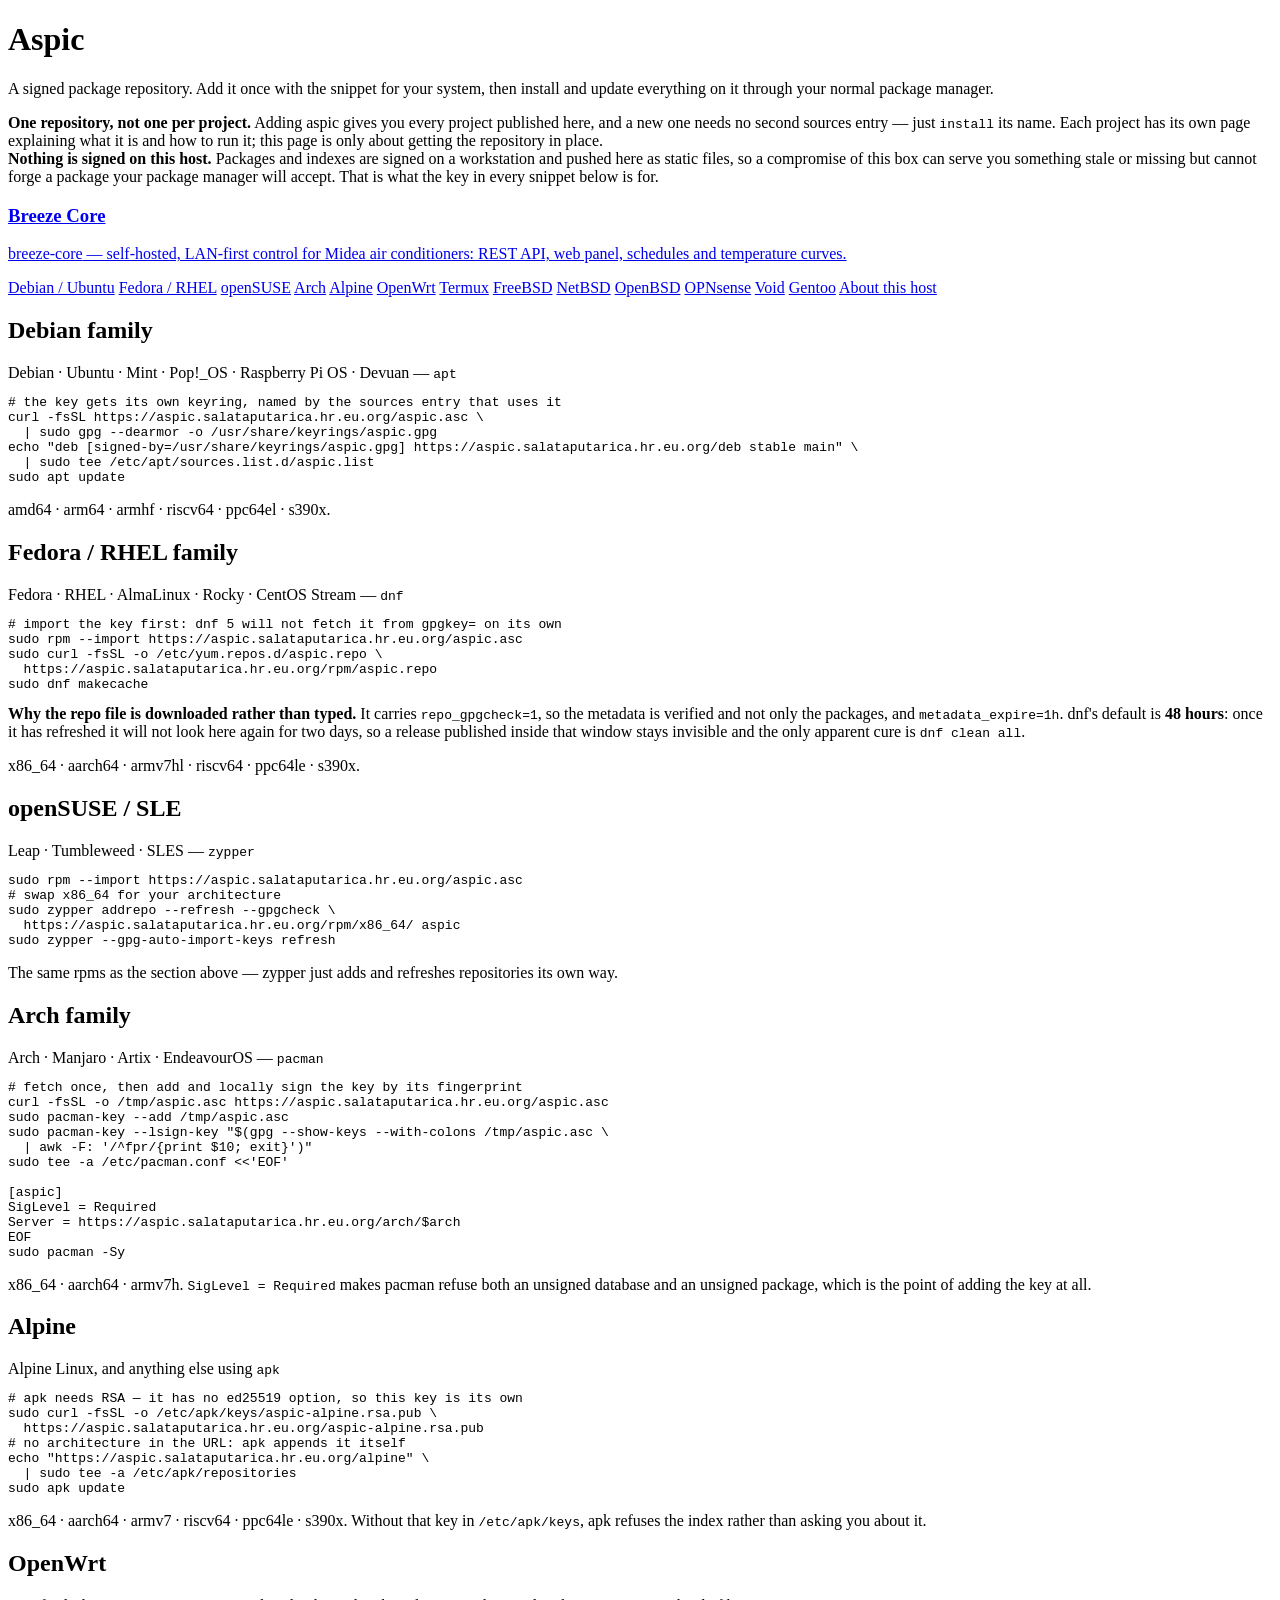
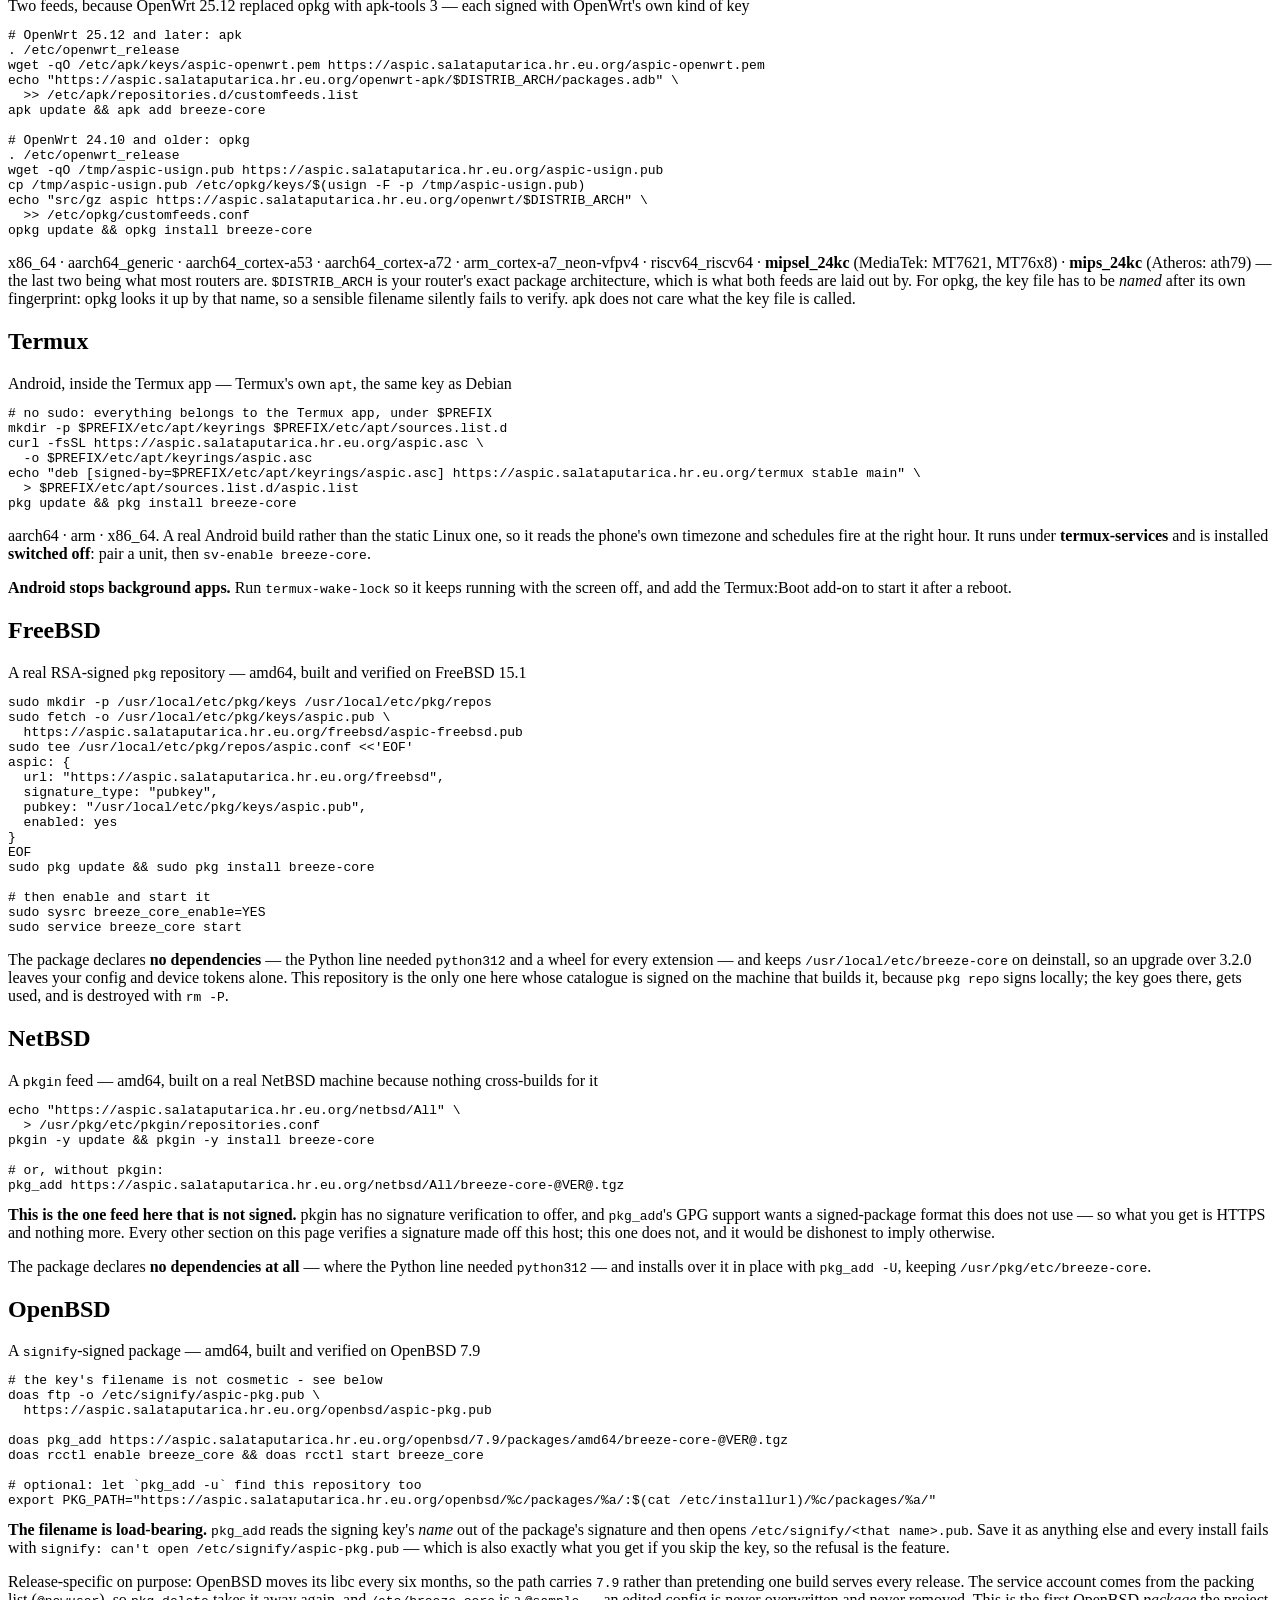
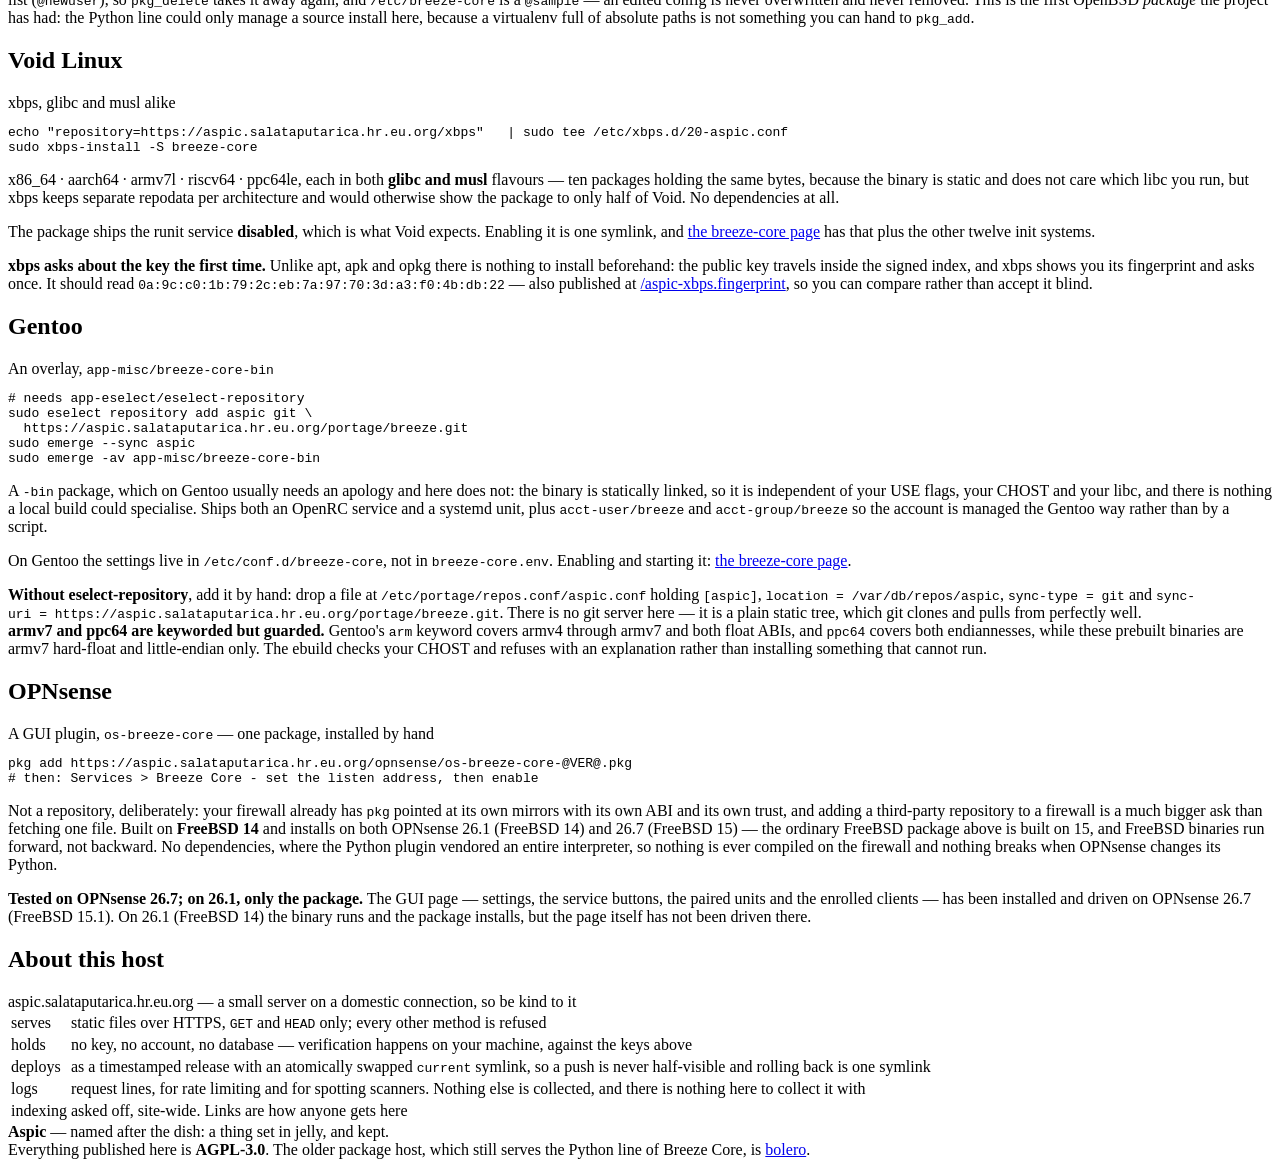
==== site/index.html @ b178b6b6 "OpenWrt and MIPS: the pages, the wiki, and the release assets - aspic: the OpenWrt section has both " ====
<!doctype html>
<html lang="en">
<head>
<meta charset="utf-8">
<meta name="viewport" content="width=device-width, initial-scale=1">
<title>Aspic — a package repository</title>
<link rel="icon" href="/favicon.svg" type="image/svg+xml">
<link rel="stylesheet" href="/aspic.css">
</head>
<body>
<main>
  <h1>Aspic</h1>
  <p class="sub">A signed package repository. Add it once with the snippet for
     your system, then install and update everything on it through your normal
     package manager.</p>

  <div class="intro">
    <b>One repository, not one per project.</b> Adding aspic gives you every
    project published here, and a new one needs no second sources entry — just
    <code>install</code> its name. Each project has its own page explaining what
    it is and how to run it; this page is only about getting the repository in
    place.<br>
    <b>Nothing is signed on this host.</b> Packages and indexes are signed on a
    workstation and pushed here as static files, so a compromise of this box can
    serve you something stale or missing but cannot forge a package your package
    manager will accept. That is what the key in every snippet below is for.
  </div>

  <div class="projects">
    <a class="project s-native" href="/breeze-core/">
      <h3>Breeze Core</h3>
      <p><span class="pkg">breeze-core</span> — self-hosted, LAN-first control
        for Midea air conditioners: REST API, web panel, schedules and
        temperature curves.</p>
    </a>
  </div>

  <nav class="toc">
    <a class="t-deb" href="#debian">Debian / Ubuntu</a>
    <a class="t-rpm" href="#rhel">Fedora / RHEL</a>
    <a class="t-suse" href="#suse">openSUSE</a>
    <a class="t-arch" href="#arch">Arch</a>
    <a class="t-alpine" href="#alpine">Alpine</a>
    <a class="t-owrt" href="#openwrt">OpenWrt</a>
    <a class="t-termux" href="#termux">Termux</a>
    <a class="t-fbsd" href="#freebsd">FreeBSD</a>
    <a class="t-nbsd" href="#netbsd">NetBSD</a>
    <a class="t-obsd" href="#openbsd">OpenBSD</a>
    <a class="t-opn" href="#opnsense">OPNsense</a>
    <a class="t-void" href="#void">Void</a>
    <a class="t-gentoo" href="#gentoo">Gentoo</a>
    <a class="t-host" href="#host">About this host</a>
  </nav>

  <section id="debian" class="s-deb">
    <h2>Debian family</h2>
    <span class="who">Debian · Ubuntu · Mint · Pop!_OS · Raspberry Pi OS ·
      Devuan — <code>apt</code></span>
<pre><span class="c"># the key gets its own keyring, named by the sources entry that uses it</span>
curl -fsSL https://aspic.salataputarica.hr.eu.org/aspic.asc \
  | sudo gpg --dearmor -o /usr/share/keyrings/aspic.gpg
echo "deb [signed-by=/usr/share/keyrings/aspic.gpg] https://aspic.salataputarica.hr.eu.org/deb stable main" \
  | sudo tee /etc/apt/sources.list.d/aspic.list
sudo apt update</pre>
    <p class="dim">amd64 · arm64 · armhf · riscv64 · ppc64el · s390x.</p>
  </section>

  <section id="rhel" class="s-rpm">
    <h2>Fedora / RHEL family</h2>
    <span class="who">Fedora · RHEL · AlmaLinux · Rocky · CentOS Stream —
      <code>dnf</code></span>
<pre><span class="c"># import the key first: dnf 5 will not fetch it from gpgkey= on its own</span>
sudo rpm --import https://aspic.salataputarica.hr.eu.org/aspic.asc
sudo curl -fsSL -o /etc/yum.repos.d/aspic.repo \
  https://aspic.salataputarica.hr.eu.org/rpm/aspic.repo
sudo dnf makecache</pre>
    <div class="note"><b>Why the repo file is downloaded rather than typed.</b>
      It carries <code>repo_gpgcheck=1</code>, so the metadata is verified and
      not only the packages, and <code>metadata_expire=1h</code>. dnf's default
      is <b>48 hours</b>: once it has refreshed it will not look here again for
      two days, so a release published inside that window stays invisible and the
      only apparent cure is <code>dnf clean all</code>.</div>
    <p class="dim">x86_64 · aarch64 · armv7hl · riscv64 · ppc64le · s390x.</p>
  </section>

  <section id="suse" class="s-suse">
    <h2>openSUSE / SLE</h2>
    <span class="who">Leap · Tumbleweed · SLES — <code>zypper</code></span>
<pre>sudo rpm --import https://aspic.salataputarica.hr.eu.org/aspic.asc
<span class="c"># swap x86_64 for your architecture</span>
sudo zypper addrepo --refresh --gpgcheck \
  https://aspic.salataputarica.hr.eu.org/rpm/x86_64/ aspic
sudo zypper --gpg-auto-import-keys refresh</pre>
    <p class="dim">The same rpms as the section above — zypper just adds and
      refreshes repositories its own way.</p>
  </section>

  <section id="arch" class="s-arch">
    <h2>Arch family</h2>
    <span class="who">Arch · Manjaro · Artix · EndeavourOS —
      <code>pacman</code></span>
<pre><span class="c"># fetch once, then add and locally sign the key by its fingerprint</span>
curl -fsSL -o /tmp/aspic.asc https://aspic.salataputarica.hr.eu.org/aspic.asc
sudo pacman-key --add /tmp/aspic.asc
sudo pacman-key --lsign-key "$(gpg --show-keys --with-colons /tmp/aspic.asc \
  | awk -F: '/^fpr/{print $10; exit}')"
sudo tee -a /etc/pacman.conf &lt;&lt;'EOF'

[aspic]
SigLevel = Required
Server = https://aspic.salataputarica.hr.eu.org/arch/$arch
EOF
sudo pacman -Sy</pre>
    <p class="dim">x86_64 · aarch64 · armv7h. <code>SigLevel = Required</code>
      makes pacman refuse both an unsigned database and an unsigned package,
      which is the point of adding the key at all.</p>
  </section>

  <section id="alpine" class="s-alpine">
    <h2>Alpine</h2>
    <span class="who">Alpine Linux, and anything else using
      <code>apk</code></span>
<pre><span class="c"># apk needs RSA — it has no ed25519 option, so this key is its own</span>
sudo curl -fsSL -o /etc/apk/keys/aspic-alpine.rsa.pub \
  https://aspic.salataputarica.hr.eu.org/aspic-alpine.rsa.pub
<span class="c"># no architecture in the URL: apk appends it itself</span>
echo "https://aspic.salataputarica.hr.eu.org/alpine" \
  | sudo tee -a /etc/apk/repositories
sudo apk update</pre>
    <p class="dim">x86_64 · aarch64 · armv7 · riscv64 · ppc64le · s390x. Without
      that key in <code>/etc/apk/keys</code>, apk refuses the index rather than
      asking you about it.</p>
  </section>

  <section id="openwrt" class="s-owrt">
    <h2>OpenWrt</h2>
    <span class="who">Two feeds, because OpenWrt 25.12 replaced opkg with
      apk-tools 3 — each signed with OpenWrt's own kind of key</span>
<pre><span class="c"># OpenWrt 25.12 and later: apk</span>
. /etc/openwrt_release
wget -qO /etc/apk/keys/aspic-openwrt.pem https://aspic.salataputarica.hr.eu.org/aspic-openwrt.pem
echo "https://aspic.salataputarica.hr.eu.org/openwrt-apk/$DISTRIB_ARCH/packages.adb" \
  &gt;&gt; /etc/apk/repositories.d/customfeeds.list
apk update &amp;&amp; apk add breeze-core

<span class="c"># OpenWrt 24.10 and older: opkg</span>
. /etc/openwrt_release
wget -qO /tmp/aspic-usign.pub https://aspic.salataputarica.hr.eu.org/aspic-usign.pub
cp /tmp/aspic-usign.pub /etc/opkg/keys/$(usign -F -p /tmp/aspic-usign.pub)
echo "src/gz aspic https://aspic.salataputarica.hr.eu.org/openwrt/$DISTRIB_ARCH" \
  &gt;&gt; /etc/opkg/customfeeds.conf
opkg update &amp;&amp; opkg install breeze-core</pre>
    <p class="dim">x86_64 · aarch64_generic · aarch64_cortex-a53 ·
      aarch64_cortex-a72 · arm_cortex-a7_neon-vfpv4 · riscv64_riscv64 ·
      <b>mipsel_24kc</b> (MediaTek: MT7621, MT76x8) · <b>mips_24kc</b> (Atheros:
      ath79) — the last two being what most routers are. <code>$DISTRIB_ARCH</code>
      is your router's exact package architecture, which is what both feeds are
      laid out by. For opkg, the key file has to be <i>named</i> after its own
      fingerprint: opkg looks it up by that name, so a sensible filename silently
      fails to verify. apk does not care what the key file is called.</p>
  </section>

  <section id="termux" class="s-termux">
    <h2>Termux</h2>
    <span class="who">Android, inside the Termux app — Termux's own
      <code>apt</code>, the same key as Debian</span>
<pre><span class="c"># no sudo: everything belongs to the Termux app, under $PREFIX</span>
mkdir -p $PREFIX/etc/apt/keyrings $PREFIX/etc/apt/sources.list.d
curl -fsSL https://aspic.salataputarica.hr.eu.org/aspic.asc \
  -o $PREFIX/etc/apt/keyrings/aspic.asc
echo "deb [signed-by=$PREFIX/etc/apt/keyrings/aspic.asc] https://aspic.salataputarica.hr.eu.org/termux stable main" \
  &gt; $PREFIX/etc/apt/sources.list.d/aspic.list
pkg update &amp;&amp; pkg install breeze-core</pre>
    <p class="dim">aarch64 · arm · x86_64. A real Android build rather than the
      static Linux one, so it reads the phone's own timezone and schedules fire
      at the right hour. It runs under <b>termux-services</b> and is installed
      <b>switched off</b>: pair a unit, then <code>sv-enable breeze-core</code>.</p>
    <div class="note"><b>Android stops background apps.</b> Run
      <code>termux-wake-lock</code> so it keeps running with the screen off, and
      add the Termux:Boot add-on to start it after a reboot.</div>
  </section>

  <section id="freebsd" class="s-fbsd">
    <h2>FreeBSD</h2>
    <span class="who">A real RSA-signed <code>pkg</code> repository — amd64,
      built and verified on FreeBSD&nbsp;15.1</span>
<pre>sudo mkdir -p /usr/local/etc/pkg/keys /usr/local/etc/pkg/repos
sudo fetch -o /usr/local/etc/pkg/keys/aspic.pub \
  https://aspic.salataputarica.hr.eu.org/freebsd/aspic-freebsd.pub
sudo tee /usr/local/etc/pkg/repos/aspic.conf &lt;&lt;'EOF'
aspic: {
  url: "https://aspic.salataputarica.hr.eu.org/freebsd",
  signature_type: "pubkey",
  pubkey: "/usr/local/etc/pkg/keys/aspic.pub",
  enabled: yes
}
EOF
sudo pkg update &amp;&amp; sudo pkg install breeze-core

<span class="c"># then enable and start it</span>
sudo sysrc breeze_core_enable=YES
sudo service breeze_core start</pre>
    <p class="dim">The package declares <b>no dependencies</b> — the Python line
      needed <code>python312</code> and a wheel for every extension — and keeps
      <code>/usr/local/etc/breeze-core</code> on deinstall, so an upgrade over
      3.2.0 leaves your config and device tokens alone. This repository is the
      only one here whose catalogue is signed on the machine that builds it,
      because <code>pkg repo</code> signs locally; the key goes there, gets used,
      and is destroyed with <code>rm -P</code>.</p>
  </section>

  <section id="netbsd" class="s-nbsd">
    <h2>NetBSD</h2>
    <span class="who">A <code>pkgin</code> feed — amd64, built on a real NetBSD
      machine because nothing cross-builds for it</span>
<pre>echo "https://aspic.salataputarica.hr.eu.org/netbsd/All" \
  &gt; /usr/pkg/etc/pkgin/repositories.conf
pkgin -y update &amp;&amp; pkgin -y install breeze-core

<span class="c"># or, without pkgin:</span>
pkg_add https://aspic.salataputarica.hr.eu.org/netbsd/All/breeze-core-@VER@.tgz</pre>
    <div class="note warn"><b>This is the one feed here that is not signed.</b>
      pkgin has no signature verification to offer, and <code>pkg_add</code>'s
      GPG support wants a signed-package format this does not use — so what you
      get is HTTPS and nothing more. Every other section on this page verifies a
      signature made off this host; this one does not, and it would be dishonest
      to imply otherwise.</div>
    <p class="dim">The package declares <b>no dependencies at all</b> — where the
      Python line needed <code>python312</code> — and installs over it in place
      with <code>pkg_add -U</code>, keeping
      <code>/usr/pkg/etc/breeze-core</code>.</p>
  </section>

  <section id="openbsd" class="s-obsd">
    <h2>OpenBSD</h2>
    <span class="who">A <code>signify</code>-signed package — amd64, built and
      verified on OpenBSD&nbsp;7.9</span>
<pre><span class="c"># the key's filename is not cosmetic - see below</span>
doas ftp -o /etc/signify/aspic-pkg.pub \
  https://aspic.salataputarica.hr.eu.org/openbsd/aspic-pkg.pub

doas pkg_add https://aspic.salataputarica.hr.eu.org/openbsd/7.9/packages/amd64/breeze-core-@VER@.tgz
doas rcctl enable breeze_core &amp;&amp; doas rcctl start breeze_core

<span class="c"># optional: let `pkg_add -u` find this repository too</span>
export PKG_PATH="https://aspic.salataputarica.hr.eu.org/openbsd/%c/packages/%a/:$(cat /etc/installurl)/%c/packages/%a/"</pre>
    <div class="note"><b>The filename is load-bearing.</b>
      <code>pkg_add</code> reads the signing key's <i>name</i> out of the
      package's signature and then opens
      <code>/etc/signify/&lt;that name&gt;.pub</code>. Save it as anything else
      and every install fails with <code>signify: can't open
      /etc/signify/aspic-pkg.pub</code> — which is also exactly what you get if
      you skip the key, so the refusal is the feature.</div>
    <p class="dim">Release-specific on purpose: OpenBSD moves its libc every six
      months, so the path carries <code>7.9</code> rather than pretending one
      build serves every release. The service account comes from the packing
      list (<code>@newuser</code>), so <code>pkg_delete</code> takes it away
      again, and <code>/etc/breeze-core</code> is a <code>@sample</code> — an
      edited config is never overwritten and never removed. This is the first
      OpenBSD <i>package</i> the project has had: the Python line could only
      manage a source install here, because a virtualenv full of absolute paths
      is not something you can hand to <code>pkg_add</code>.</p>
  </section>

  <section id="void" class="s-void">
    <h2>Void Linux</h2>
    <span class="who">xbps, glibc and musl alike</span>
<pre>echo "repository=https://aspic.salataputarica.hr.eu.org/xbps"   | sudo tee /etc/xbps.d/20-aspic.conf
sudo xbps-install -S breeze-core</pre>
    <p class="dim">x86_64 · aarch64 · armv7l · riscv64 · ppc64le, each in both
      <b>glibc and musl</b> flavours — ten packages holding the same bytes,
      because the binary is static and does not care which libc you run, but
      xbps keeps separate repodata per architecture and would otherwise show
      the package to only half of Void. No dependencies at all.</p>
    <p class="dim">The package ships the runit service <b>disabled</b>, which is
      what Void expects. Enabling it is one symlink, and
      <a href="/breeze-core/#after">the breeze-core page</a> has that plus the
      other twelve init systems.</p>
    <div class="note"><b>xbps asks about the key the first time.</b> Unlike apt,
      apk and opkg there is nothing to install beforehand: the public key
      travels inside the signed index, and xbps shows you its fingerprint and
      asks once. It should read
      <code>0a:9c:c0:1b:79:2c:eb:7a:97:70:3d:a3:f0:4b:db:22</code> — also published at
      <a href="/aspic-xbps.fingerprint">/aspic-xbps.fingerprint</a>, so you can
      compare rather than accept it blind.</div>
  </section>

  <section id="gentoo" class="s-gentoo">
    <h2>Gentoo</h2>
    <span class="who">An overlay, <code>app-misc/breeze-core-bin</code></span>
<pre><span class="c"># needs app-eselect/eselect-repository</span>
sudo eselect repository add aspic git \
  https://aspic.salataputarica.hr.eu.org/portage/breeze.git
sudo emerge --sync aspic
sudo emerge -av app-misc/breeze-core-bin</pre>
    <p class="dim">A <code>-bin</code> package, which on Gentoo usually needs an
      apology and here does not: the binary is statically linked, so it is
      independent of your USE flags, your CHOST and your libc, and there is
      nothing a local build could specialise. Ships both an OpenRC service and
      a systemd unit, plus <code>acct-user/breeze</code> and
      <code>acct-group/breeze</code> so the account is managed the Gentoo way
      rather than by a script.</p>
    <p class="dim">On Gentoo the settings live in
      <code>/etc/conf.d/breeze-core</code>, not in <code>breeze-core.env</code>.
      Enabling and starting it:
      <a href="/breeze-core/#after">the breeze-core page</a>.</p>
    <div class="note"><b>Without eselect-repository</b>, add it by hand:
      drop a file at <code>/etc/portage/repos.conf/aspic.conf</code> holding
      <code>[aspic]</code>, <code>location&nbsp;=&nbsp;/var/db/repos/aspic</code>,
      <code>sync-type&nbsp;=&nbsp;git</code> and
      <code>sync-uri&nbsp;=&nbsp;https://aspic.salataputarica.hr.eu.org/portage/breeze.git</code>.
      There is no git server here — it is a plain static tree, which git clones
      and pulls from perfectly well.</div>
    <div class="note warn"><b>armv7 and ppc64 are keyworded but guarded.</b>
      Gentoo's <code>arm</code> keyword covers armv4 through armv7 and both
      float ABIs, and <code>ppc64</code> covers both endiannesses, while these
      prebuilt binaries are armv7 hard-float and little-endian only. The ebuild
      checks your CHOST and refuses with an explanation rather than installing
      something that cannot run.</div>
  </section>

  <section id="opnsense" class="s-opn">
    <h2>OPNsense</h2>
    <span class="who">A GUI plugin, <code>os-breeze-core</code> — one package,
      installed by hand</span>
<pre>pkg add https://aspic.salataputarica.hr.eu.org/opnsense/os-breeze-core-@VER@.pkg
<span class="c"># then: Services &gt; Breeze Core - set the listen address, then enable</span></pre>
    <p class="dim">Not a repository, deliberately: your firewall already has
      <code>pkg</code> pointed at its own mirrors with its own ABI and its own
      trust, and adding a third-party repository to a firewall is a much bigger
      ask than fetching one file. Built on <b>FreeBSD 14</b> and installs on both
      OPNsense 26.1 (FreeBSD 14) and 26.7 (FreeBSD 15) — the ordinary FreeBSD
      package above is built on 15, and FreeBSD binaries run forward, not
      backward. No dependencies, where the
      Python plugin vendored an entire interpreter, so nothing is ever compiled
      on the firewall and nothing breaks when OPNsense changes its Python.</p>
    <div class="note warn"><b>Tested on OPNsense 26.7; on 26.1, only the package.</b>
      The GUI page — settings, the service buttons, the paired units and the
      enrolled clients — has been installed and driven on OPNsense&nbsp;26.7
      (FreeBSD&nbsp;15.1). On 26.1 (FreeBSD&nbsp;14) the binary runs and the
      package installs, but the page itself has not been driven there.</div>
  </section>

  <section id="host" class="s-host">
    <h2>About this host</h2>
    <span class="who">aspic.salataputarica.hr.eu.org — a small server on a
      domestic connection, so be kind to it</span>
    <table class="facts">
      <tr><td>serves</td><td>static files over HTTPS, <code>GET</code> and
        <code>HEAD</code> only; every other method is refused</td></tr>
      <tr><td>holds</td><td>no key, no account, no database — verification
        happens on your machine, against the keys above</td></tr>
      <tr><td>deploys</td><td>as a timestamped release with an atomically
        swapped <code>current</code> symlink, so a push is never half-visible
        and rolling back is one symlink</td></tr>
      <tr><td>logs</td><td>request lines, for rate limiting and for spotting
        scanners. Nothing else is collected, and there is nothing here to
        collect it with</td></tr>
      <tr><td>indexing</td><td>asked off, site-wide. Links are how anyone gets
        here</td></tr>
    </table>
  </section>

  <footer>
    <b>Aspic</b> — named after the dish: a thing set in jelly, and kept.<br>
    Everything published here is <b>AGPL-3.0</b>. The older package host, which
    still serves the Python line of Breeze Core, is
    <a href="https://bolero.salataputarica.hr.eu.org/">bolero</a>.
  </footer>
</main>
</body>
</html>
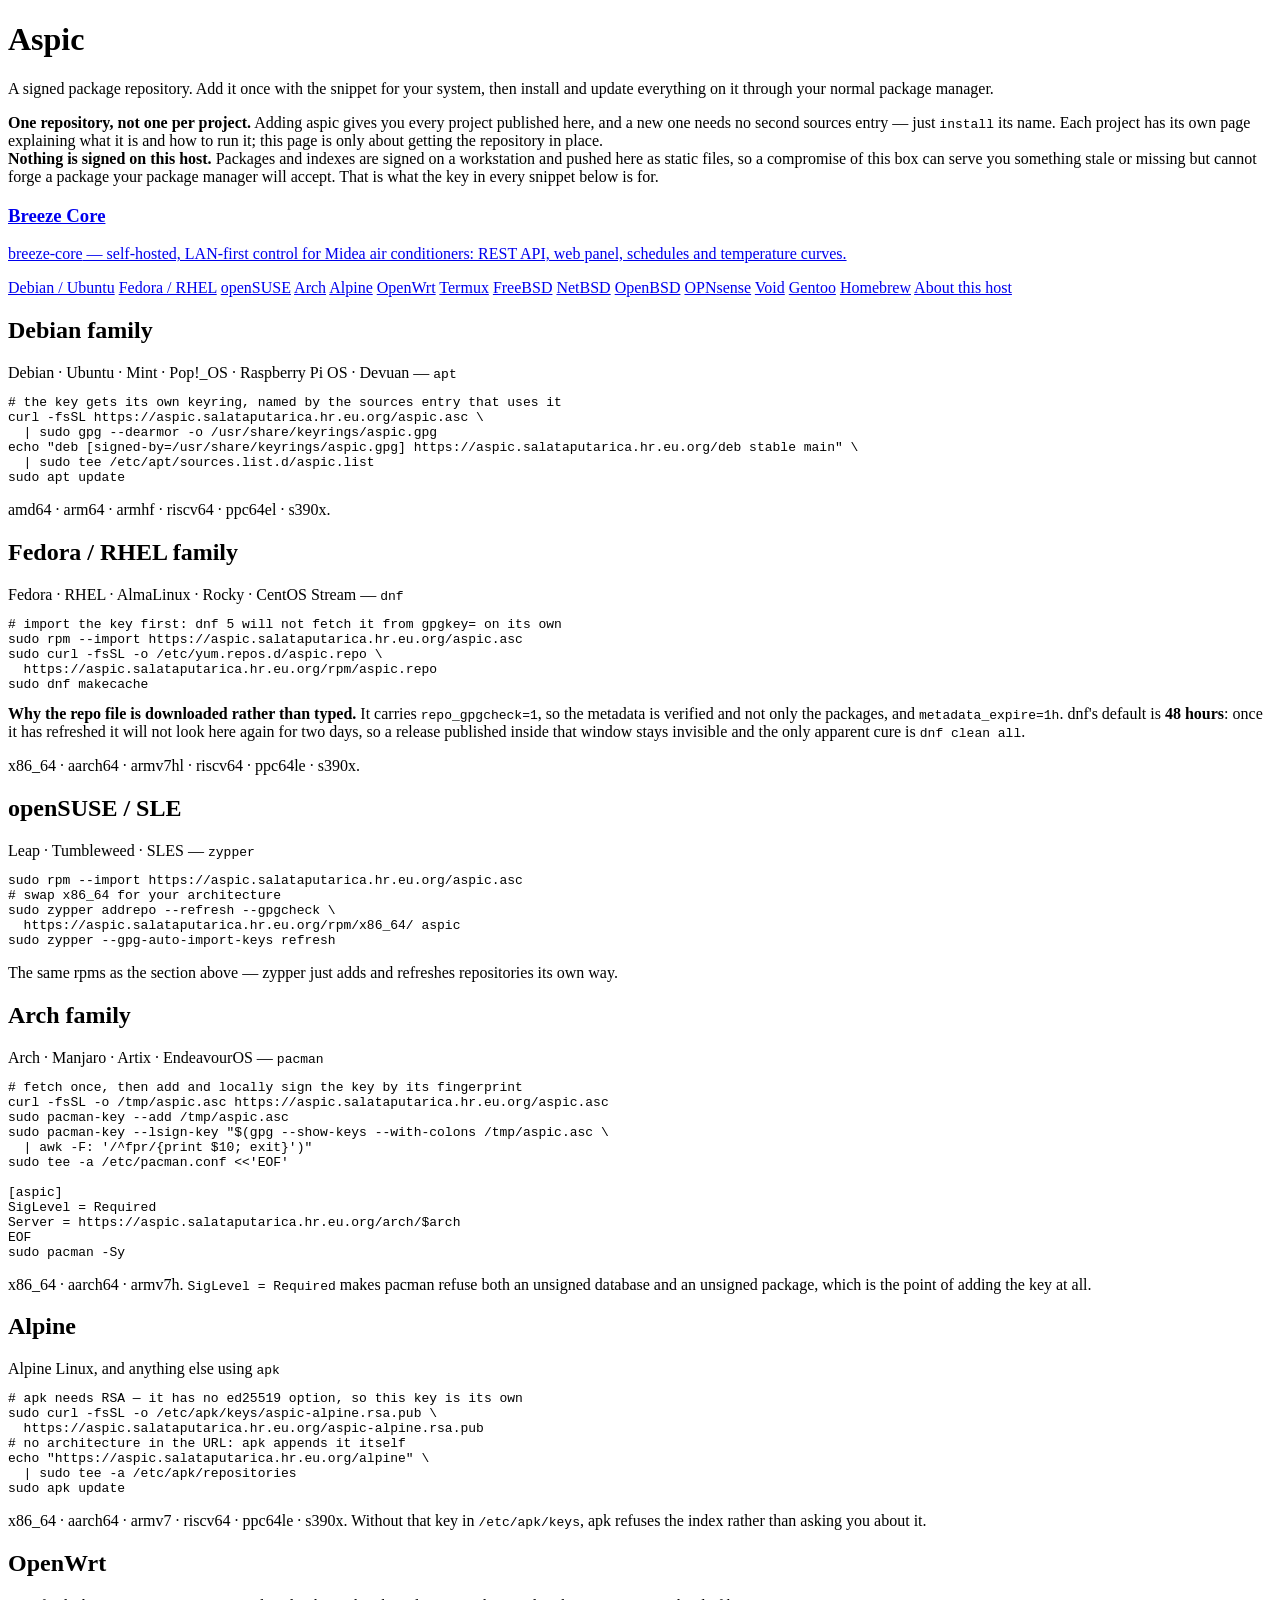
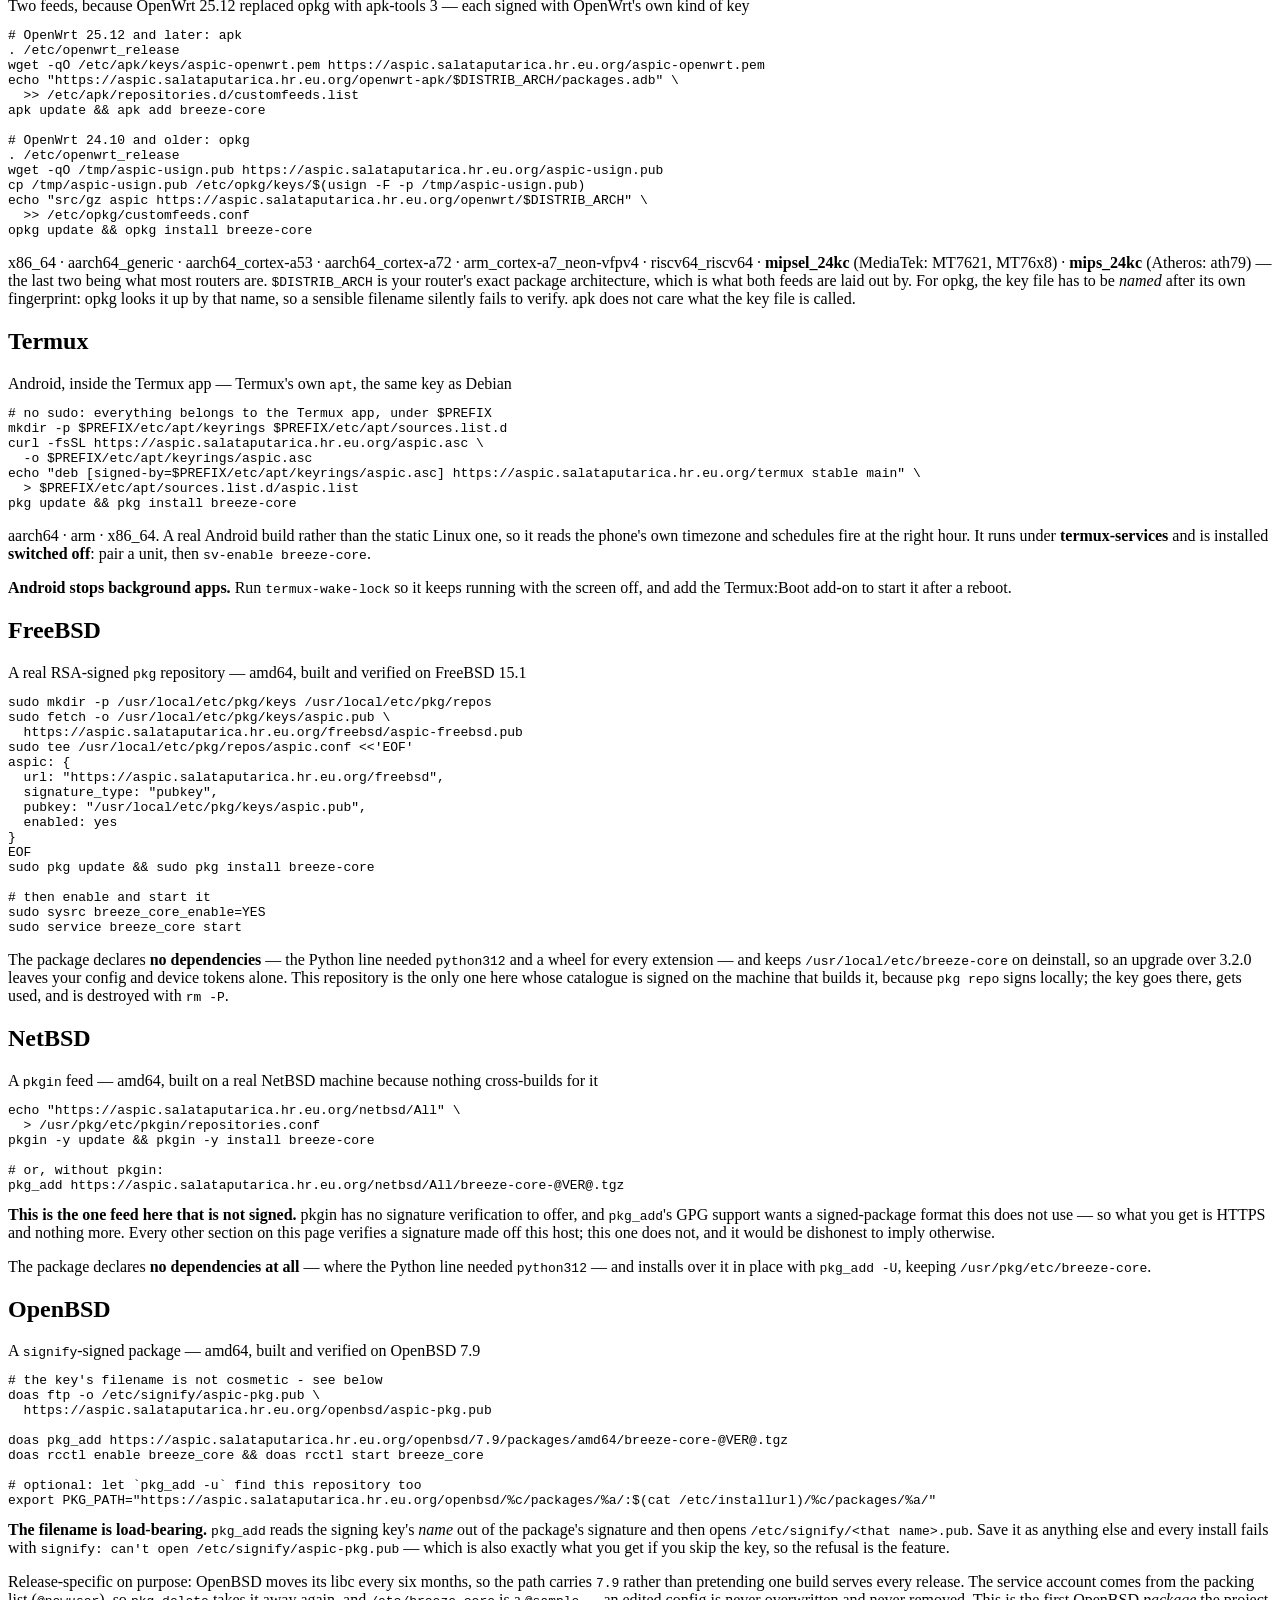
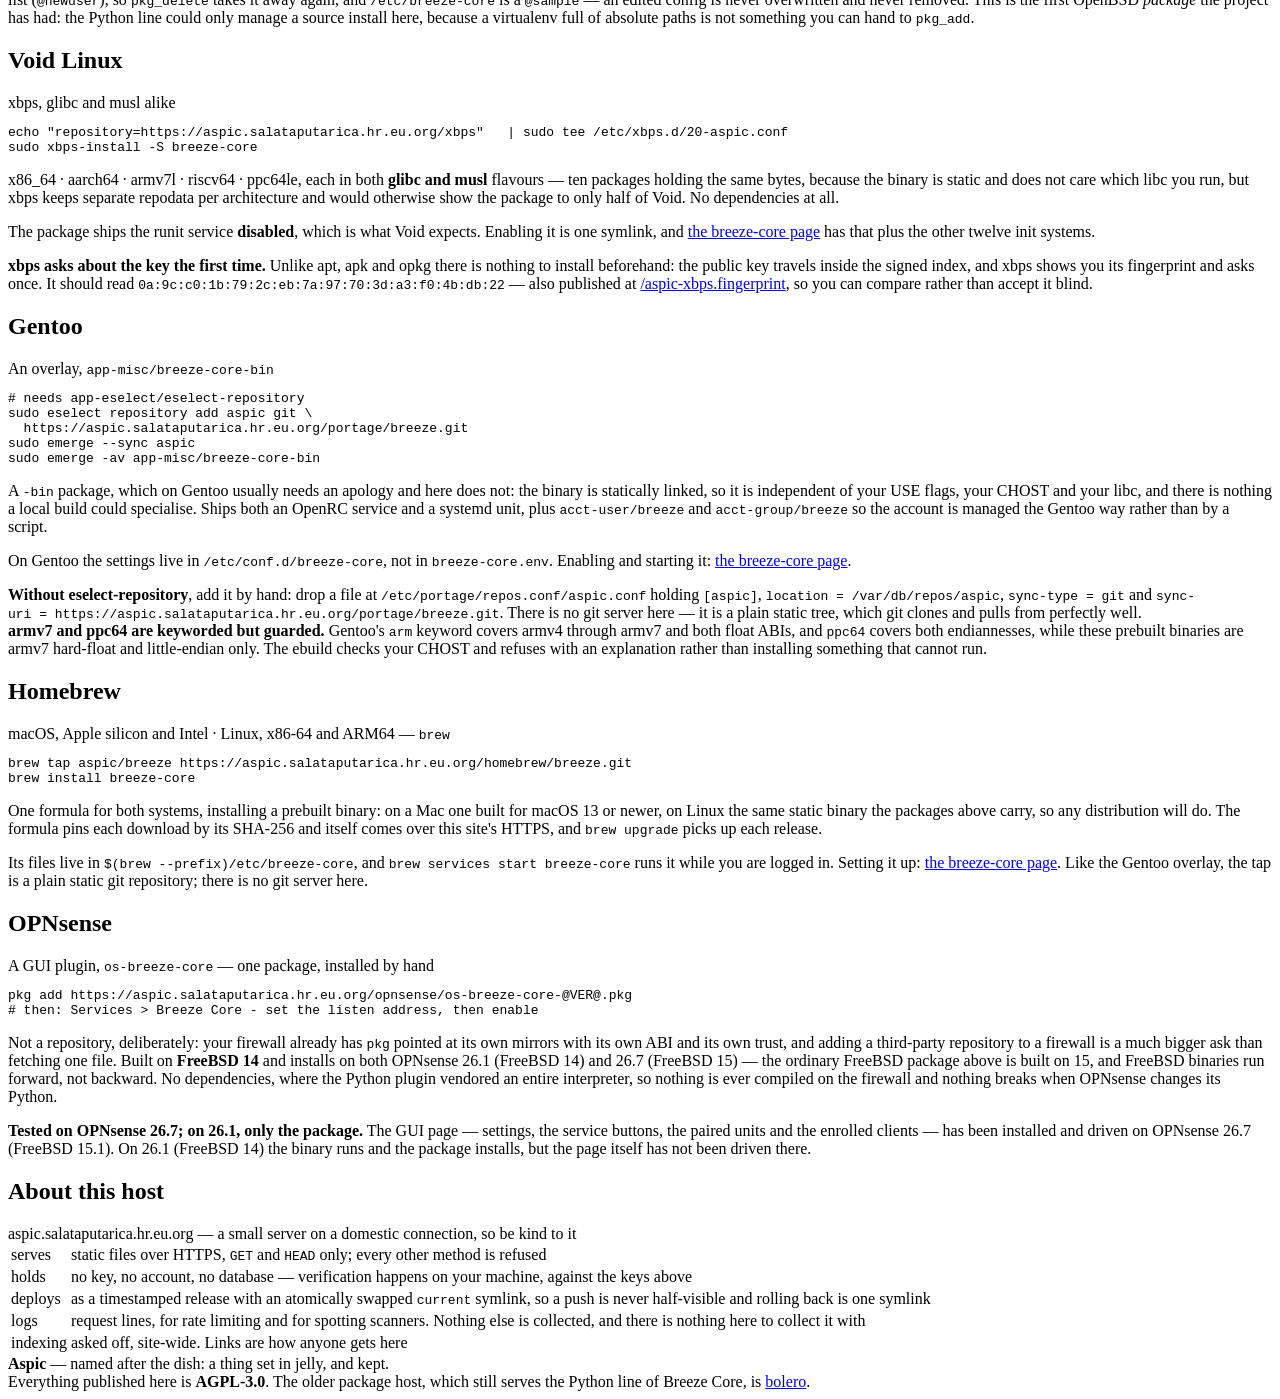
==== commit fdf66ba4: "Homebrew: heredoc indented as brew style wants, lint enforced in CI; docs The env file inside the fo" ====
--- a/site/index.html
+++ b/site/index.html
@@ -49,6 +49,7 @@
     <a class="t-opn" href="#opnsense">OPNsense</a>
     <a class="t-void" href="#void">Void</a>
     <a class="t-gentoo" href="#gentoo">Gentoo</a>
+    <a class="t-brew" href="#homebrew">Homebrew</a>
     <a class="t-host" href="#host">About this host</a>
   </nav>
 
@@ -319,6 +320,25 @@
       something that cannot run.</div>
   </section>
 
+  <section id="homebrew" class="s-brew">
+    <h2>Homebrew</h2>
+    <span class="who">macOS, Apple silicon and Intel · Linux, x86-64 and ARM64
+      — <code>brew</code></span>
+<pre>brew tap aspic/breeze https://aspic.salataputarica.hr.eu.org/homebrew/breeze.git
+brew install breeze-core</pre>
+    <p class="dim">One formula for both systems, installing a prebuilt binary:
+      on a Mac one built for macOS 13 or newer, on Linux the same static binary
+      the packages above carry, so any distribution will do. The formula pins
+      each download by its SHA-256 and itself comes over this site's HTTPS, and
+      <code>brew upgrade</code> picks up each release.</p>
+    <p class="dim">Its files live in <code>$(brew --prefix)/etc/breeze-core</code>,
+      and <code>brew services start breeze-core</code> runs it while you are
+      logged in. Setting it up:
+      <a href="/breeze-core/#homebrew">the breeze-core page</a>. Like the Gentoo
+      overlay, the tap is a plain static git repository; there is no git server
+      here.</p>
+  </section>
+
   <section id="opnsense" class="s-opn">
     <h2>OPNsense</h2>
     <span class="who">A GUI plugin, <code>os-breeze-core</code> — one package,
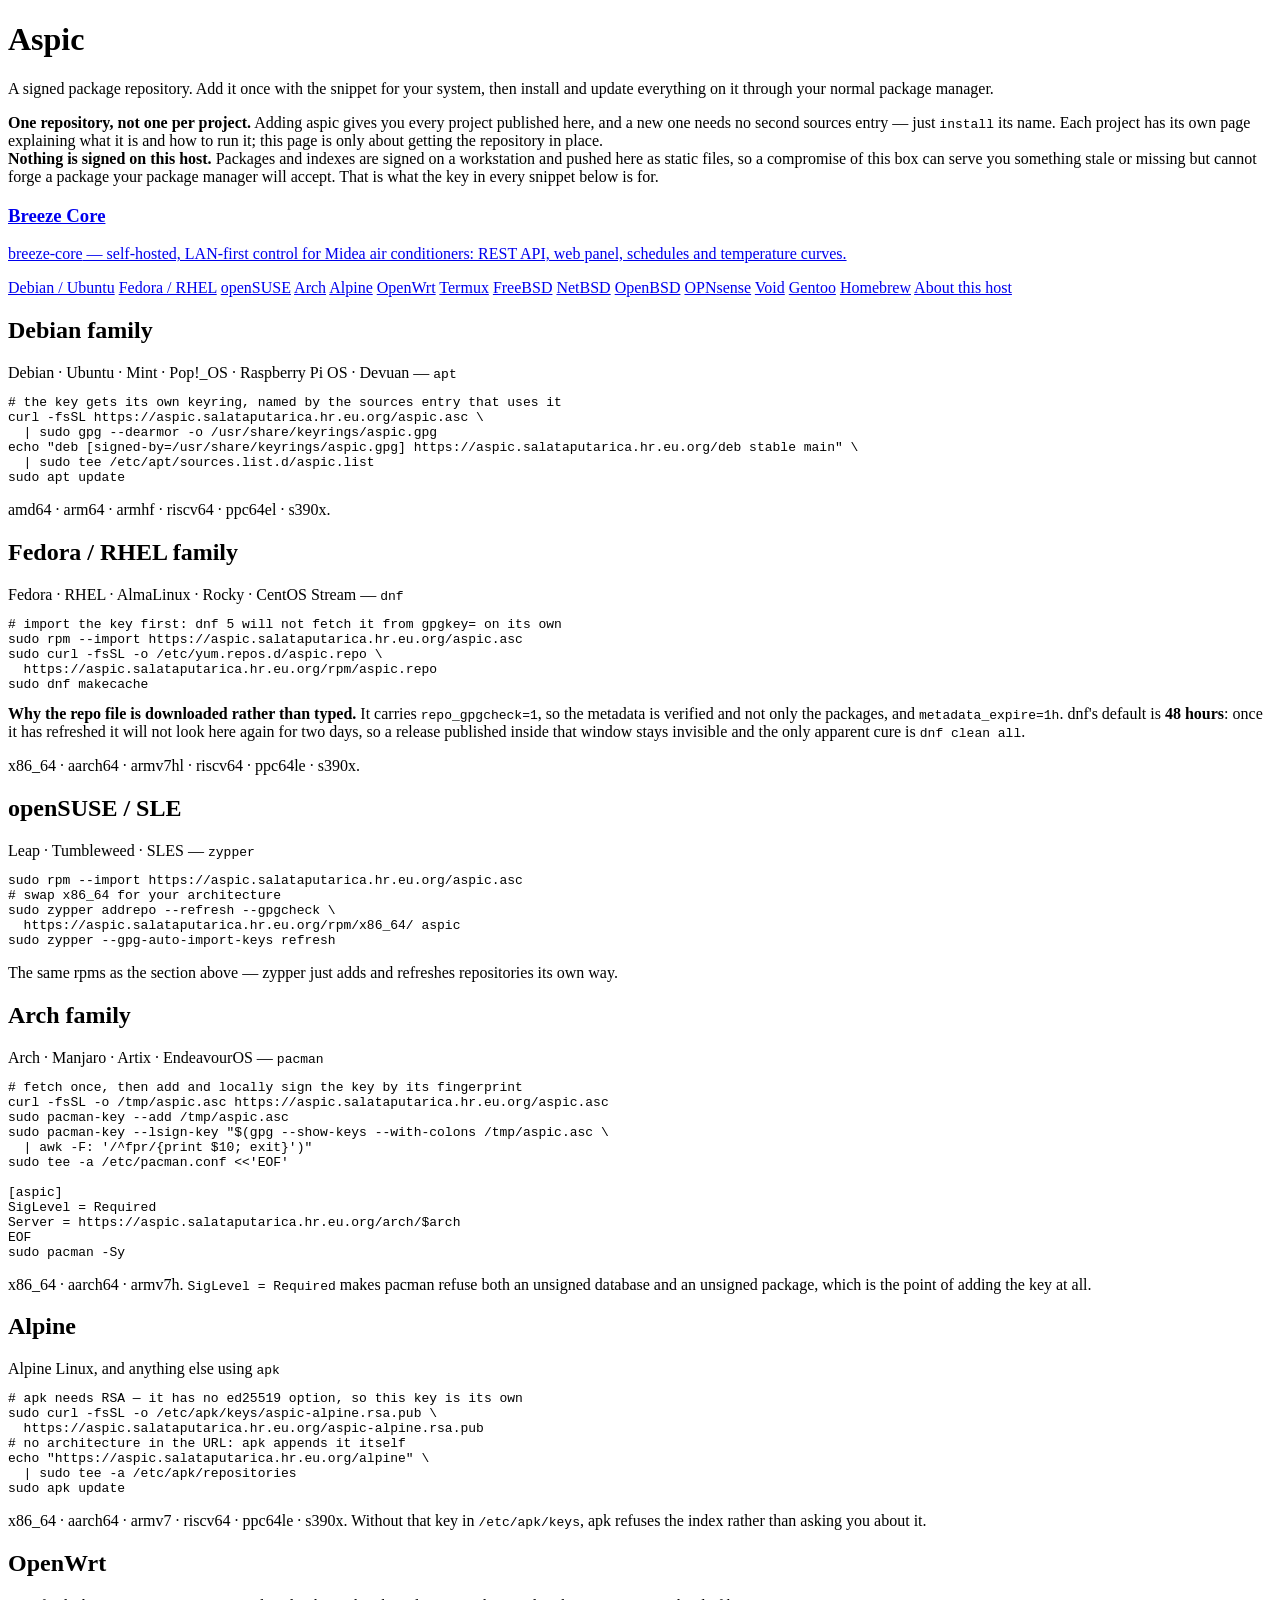
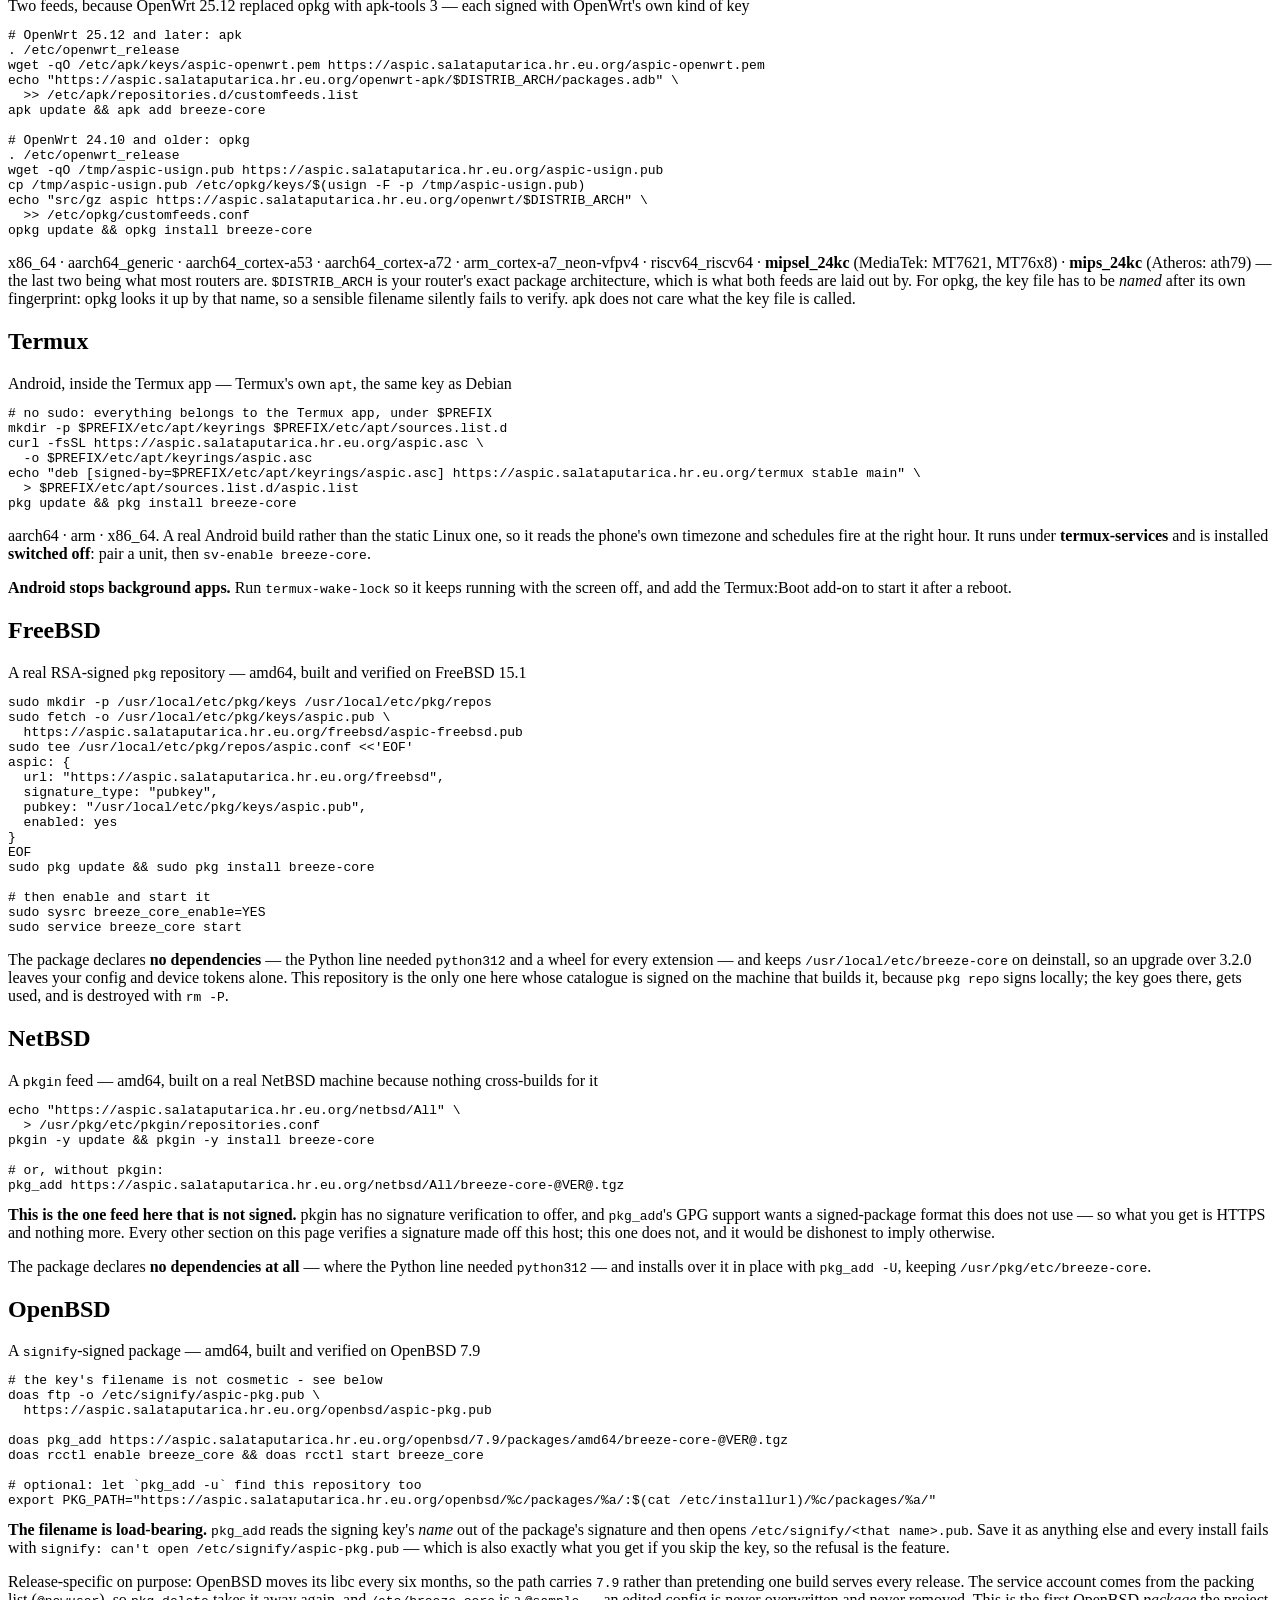
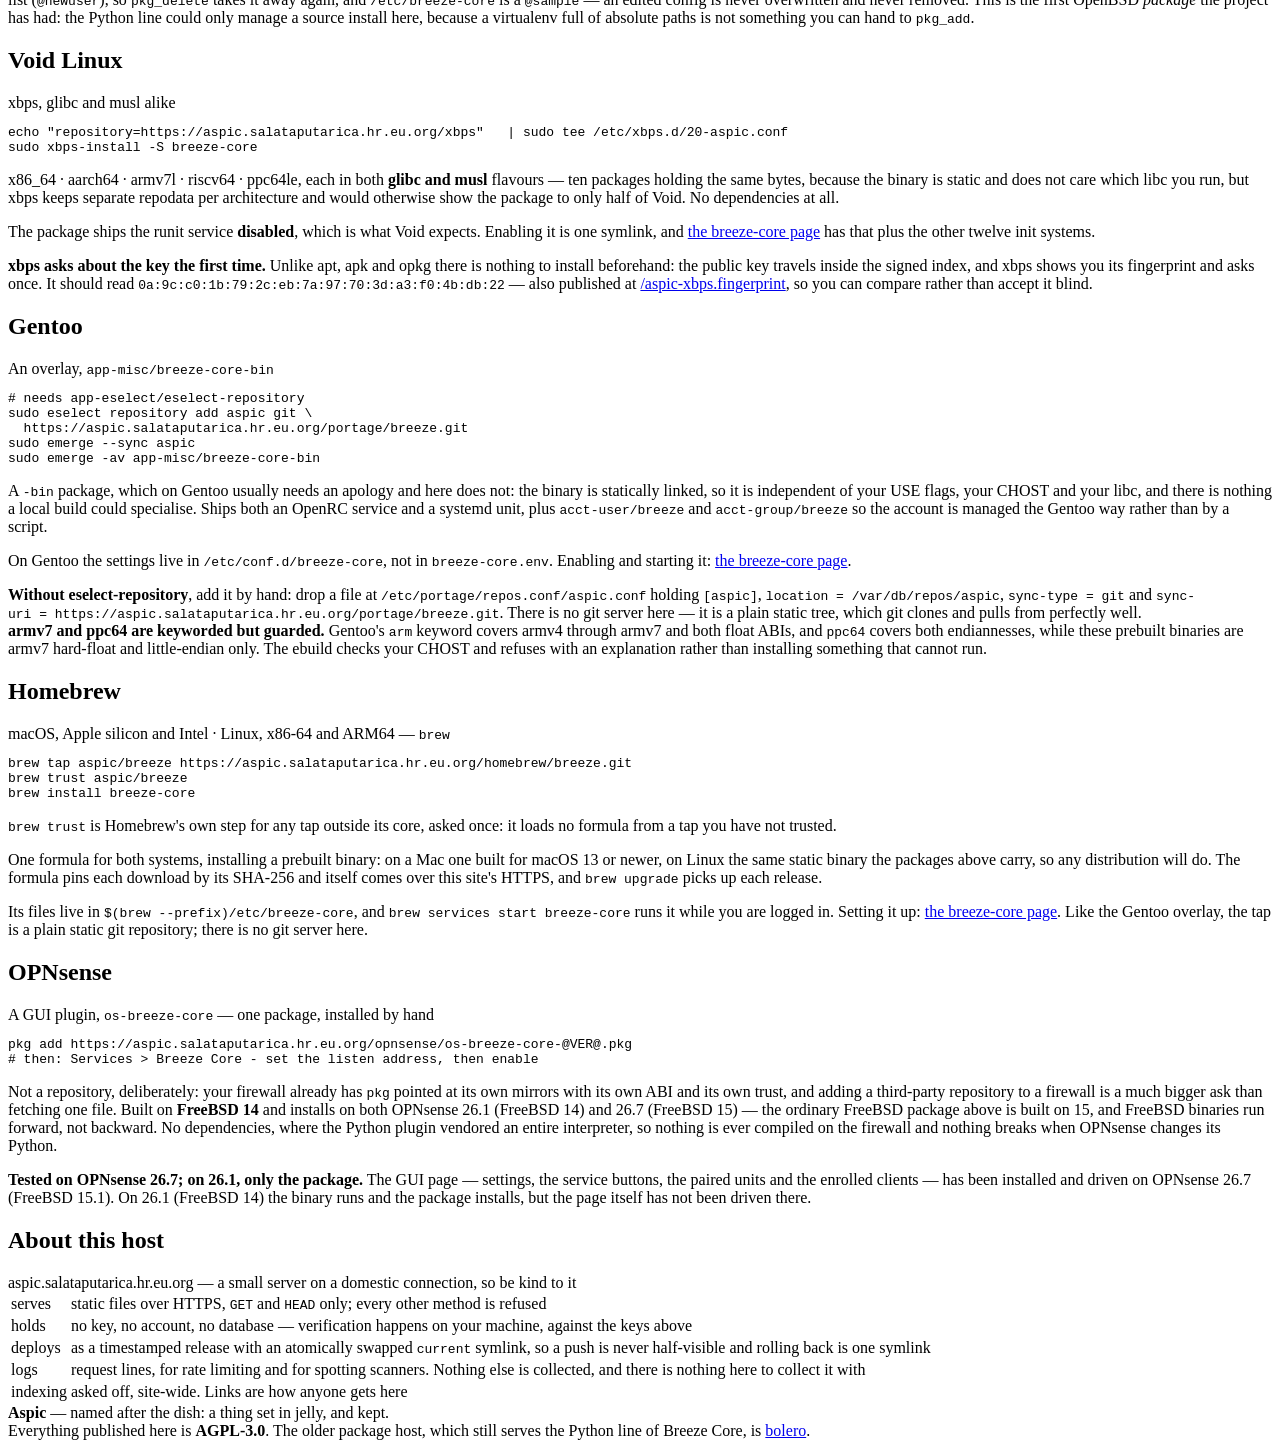
==== commit 8d426857: "Homebrew: the instructions trust the tap, as Homebrew now requires The live install from aspic, run " ====
--- a/site/index.html
+++ b/site/index.html
@@ -325,7 +325,11 @@
     <span class="who">macOS, Apple silicon and Intel · Linux, x86-64 and ARM64
       — <code>brew</code></span>
 <pre>brew tap aspic/breeze https://aspic.salataputarica.hr.eu.org/homebrew/breeze.git
+brew trust aspic/breeze
 brew install breeze-core</pre>
+    <p class="dim"><code>brew trust</code> is Homebrew's own step for any
+      tap outside its core, asked once: it loads no formula from a tap you have
+      not trusted.</p>
     <p class="dim">One formula for both systems, installing a prebuilt binary:
       on a Mac one built for macOS 13 or newer, on Linux the same static binary
       the packages above carry, so any distribution will do. The formula pins
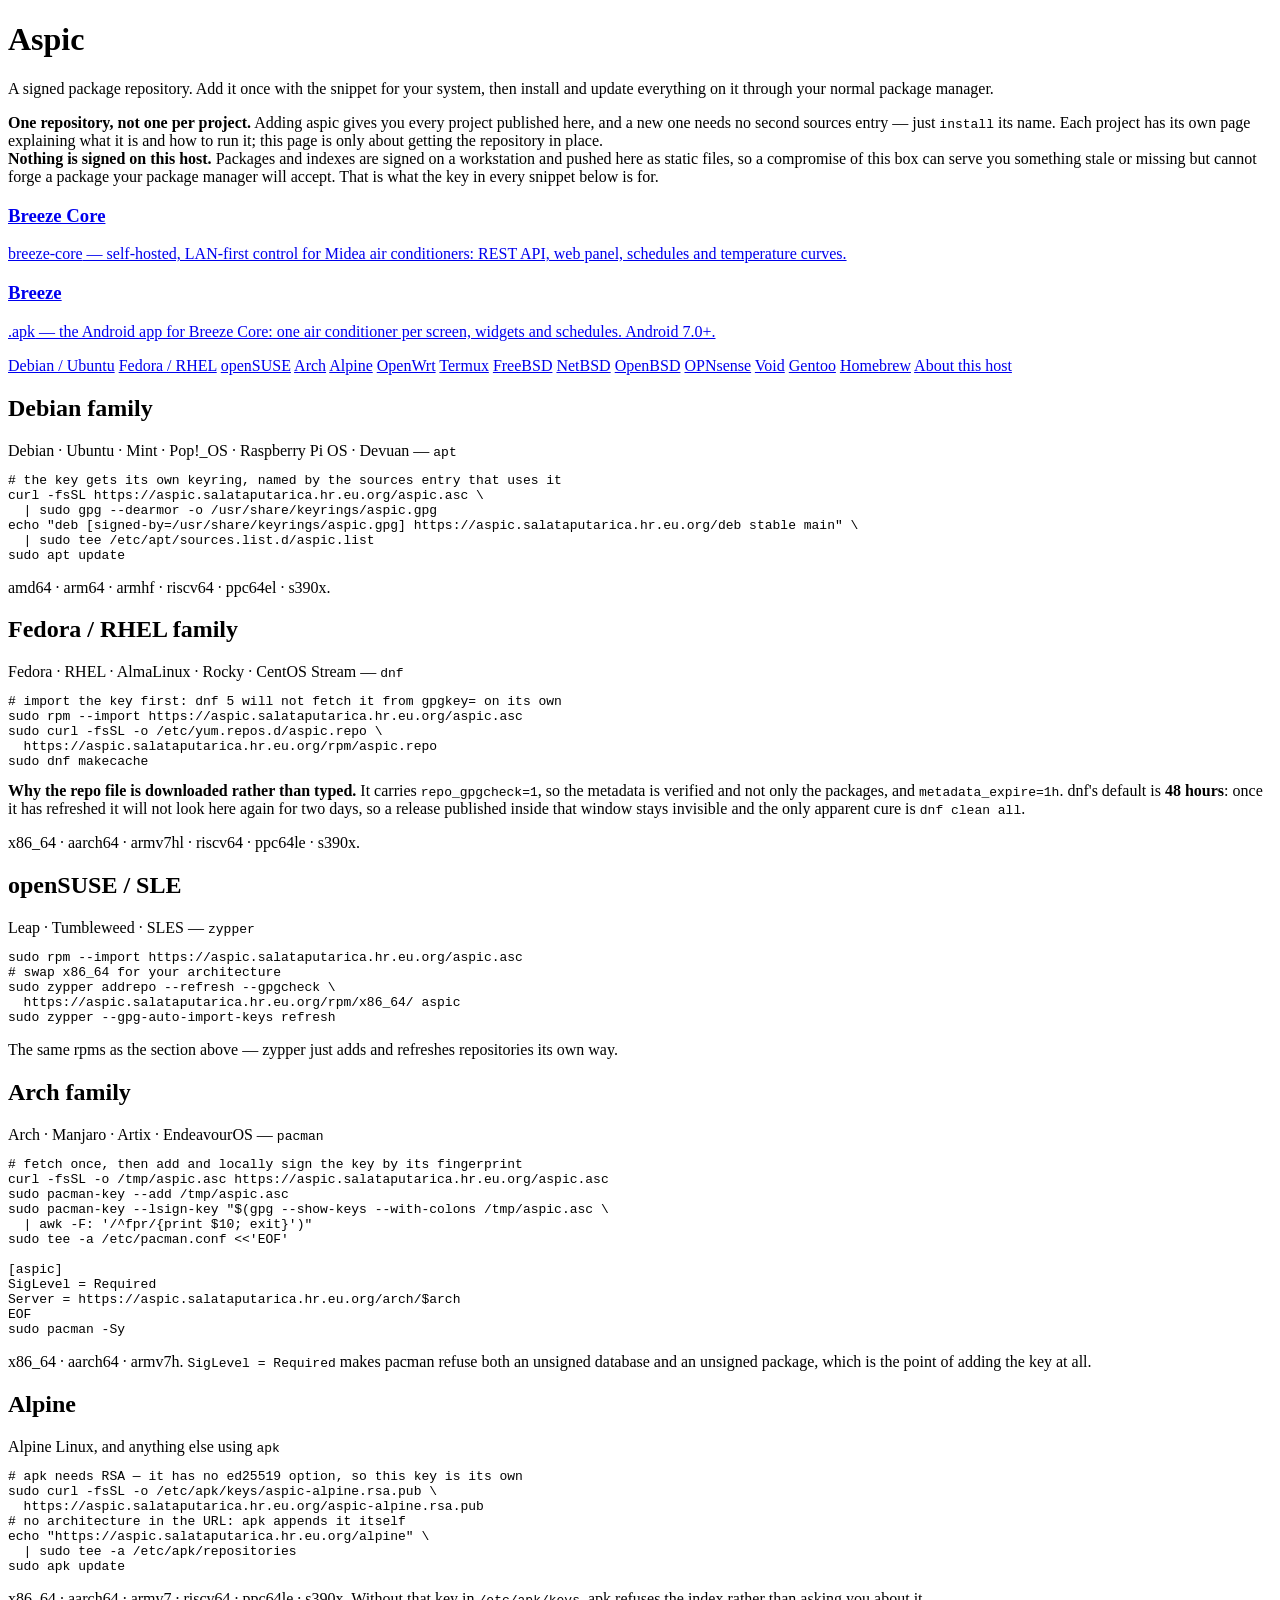
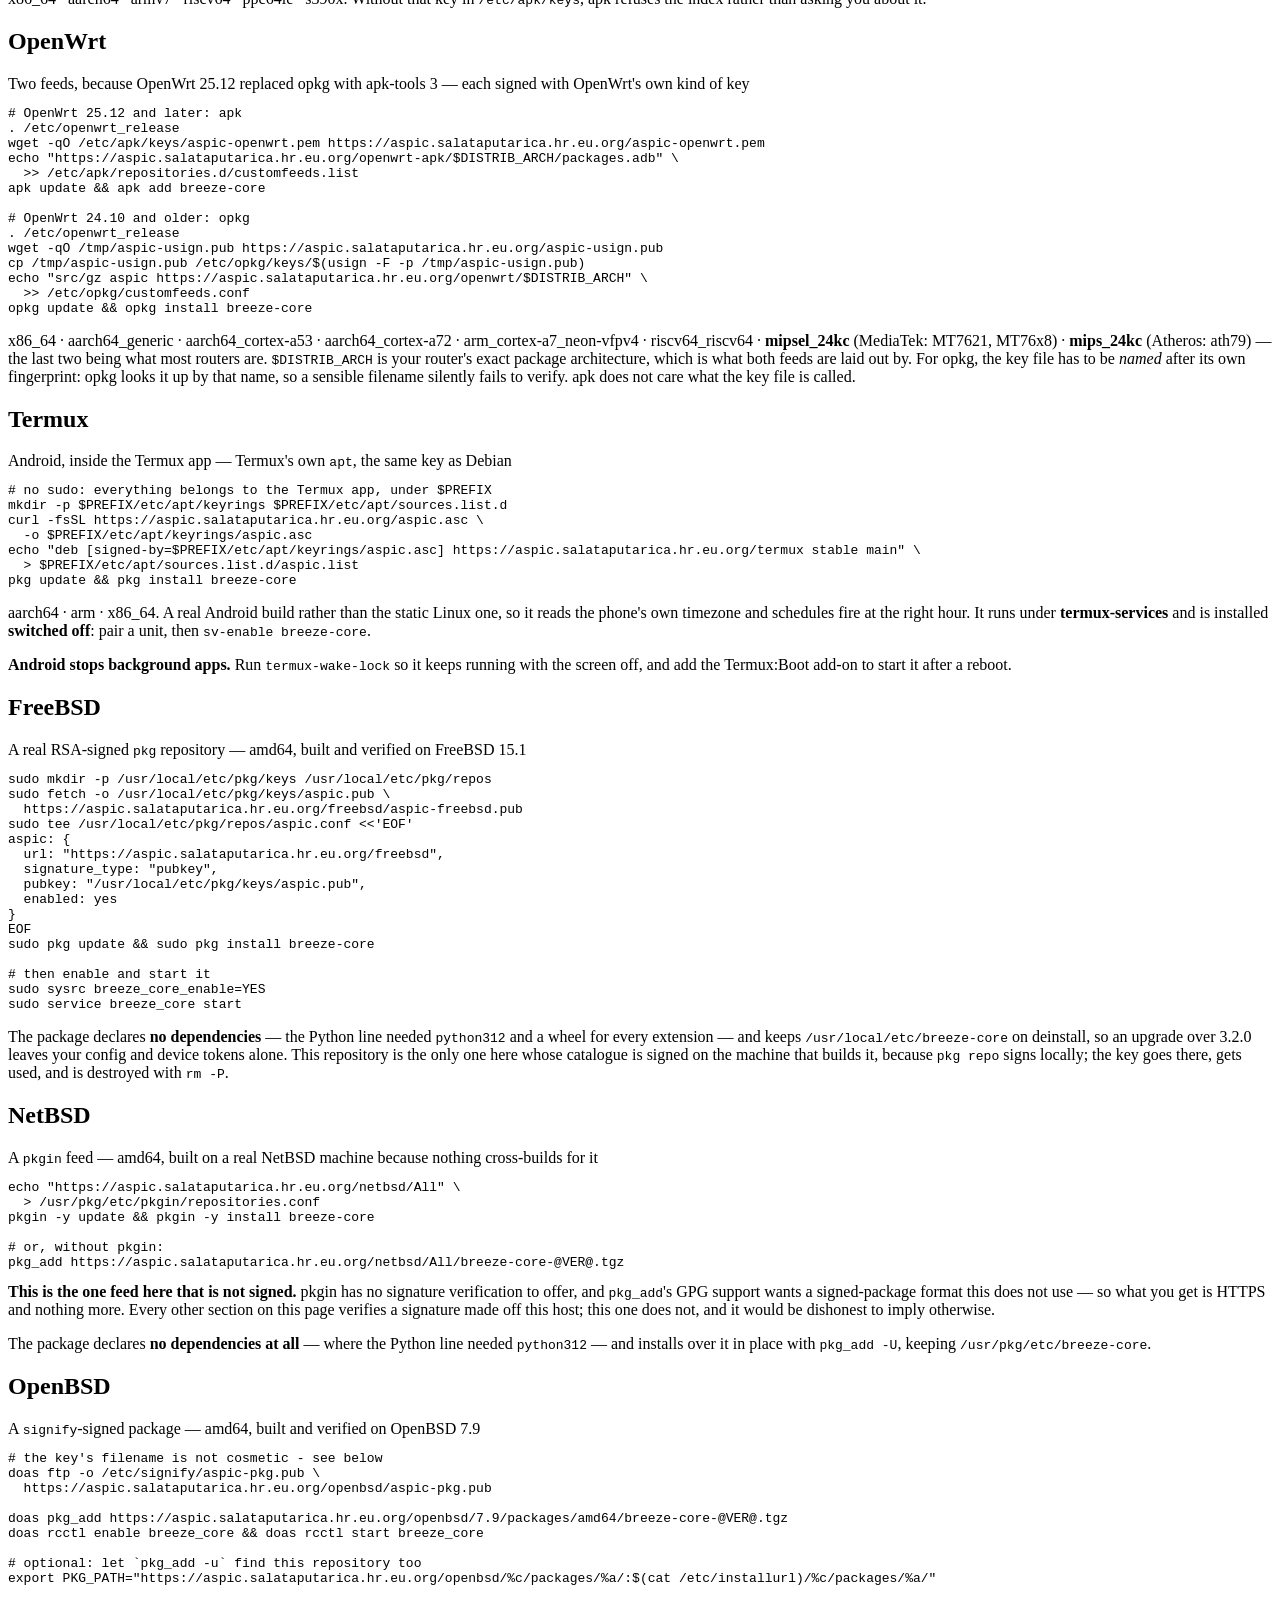
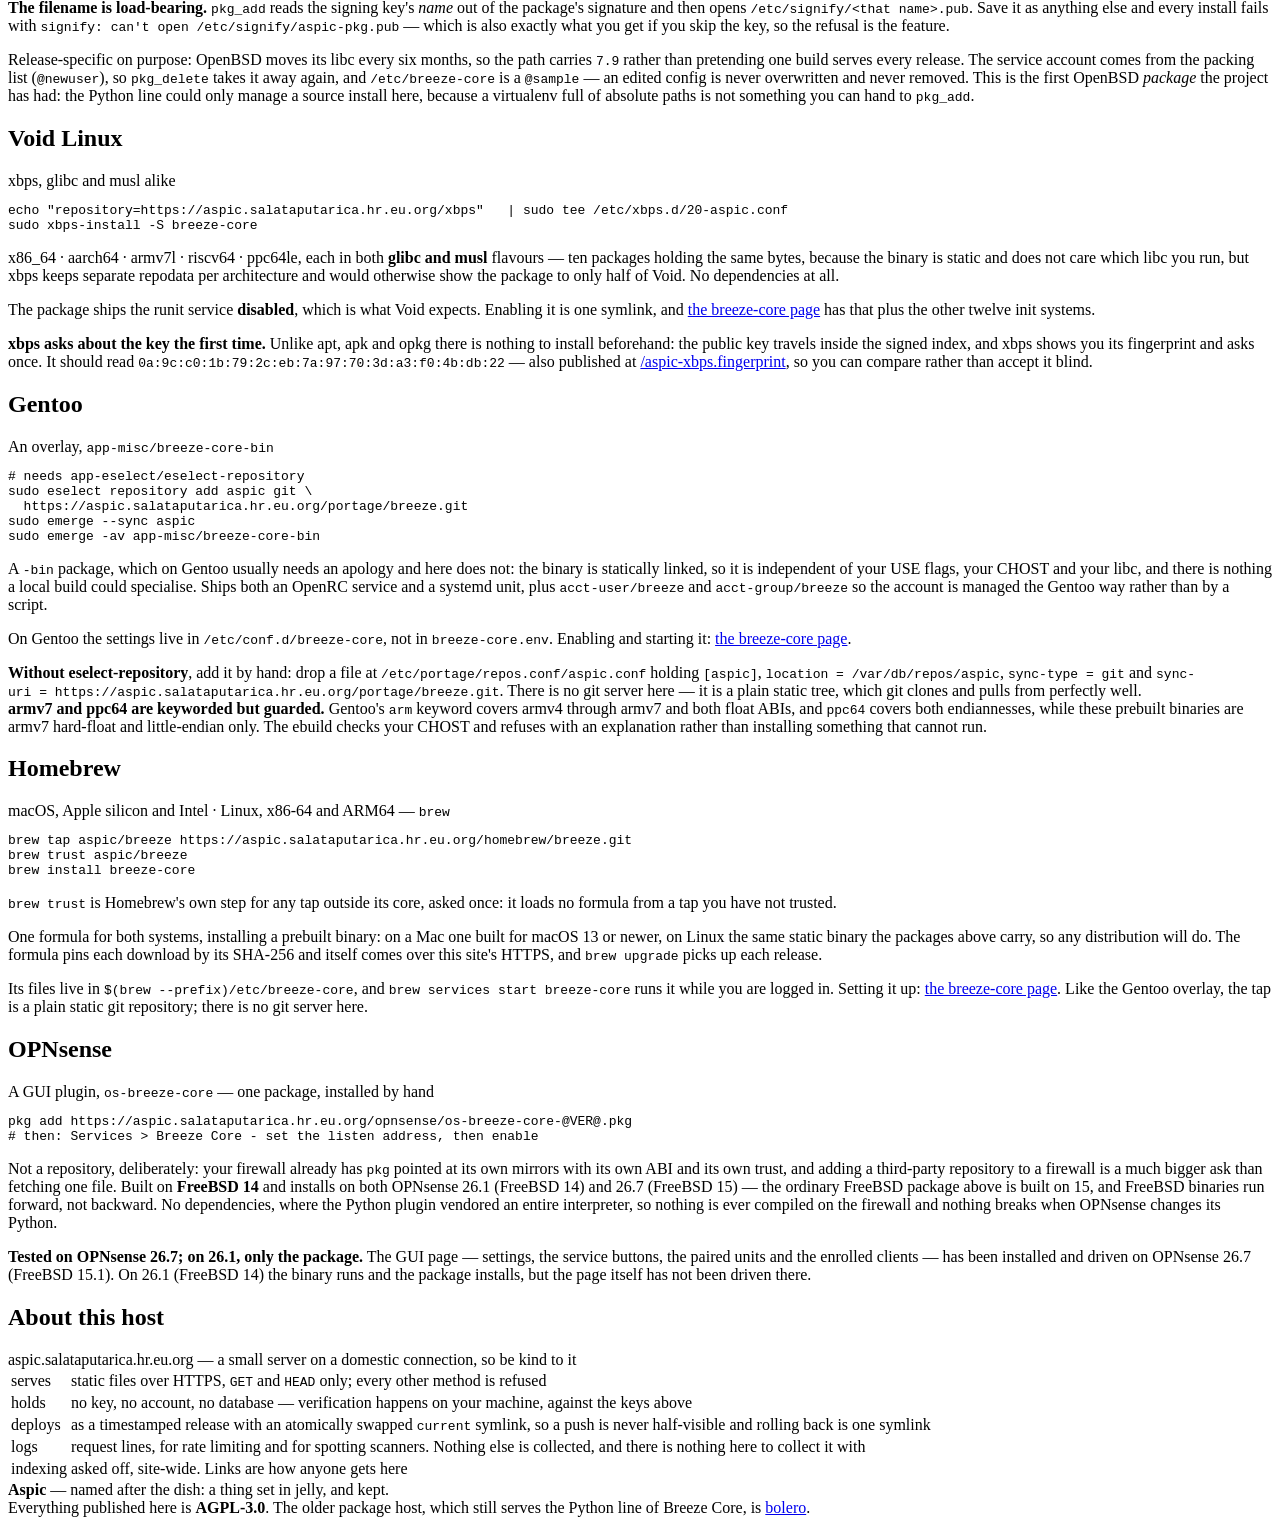
==== commit f8b855fe: "aspic: carry the Android app, at /breeze/ and /android/ The app's APK was only ever mirrored on bole" ====
--- a/site/index.html
+++ b/site/index.html
@@ -32,6 +32,11 @@
       <p><span class="pkg">breeze-core</span> — self-hosted, LAN-first control
         for Midea air conditioners: REST API, web panel, schedules and
         temperature curves.</p>
+    </a>
+    <a class="project s-app" href="/breeze/">
+      <h3>Breeze</h3>
+      <p><span class="pkg">.apk</span> — the Android app for Breeze Core: one
+        air conditioner per screen, widgets and schedules. Android 7.0+.</p>
     </a>
   </div>
 
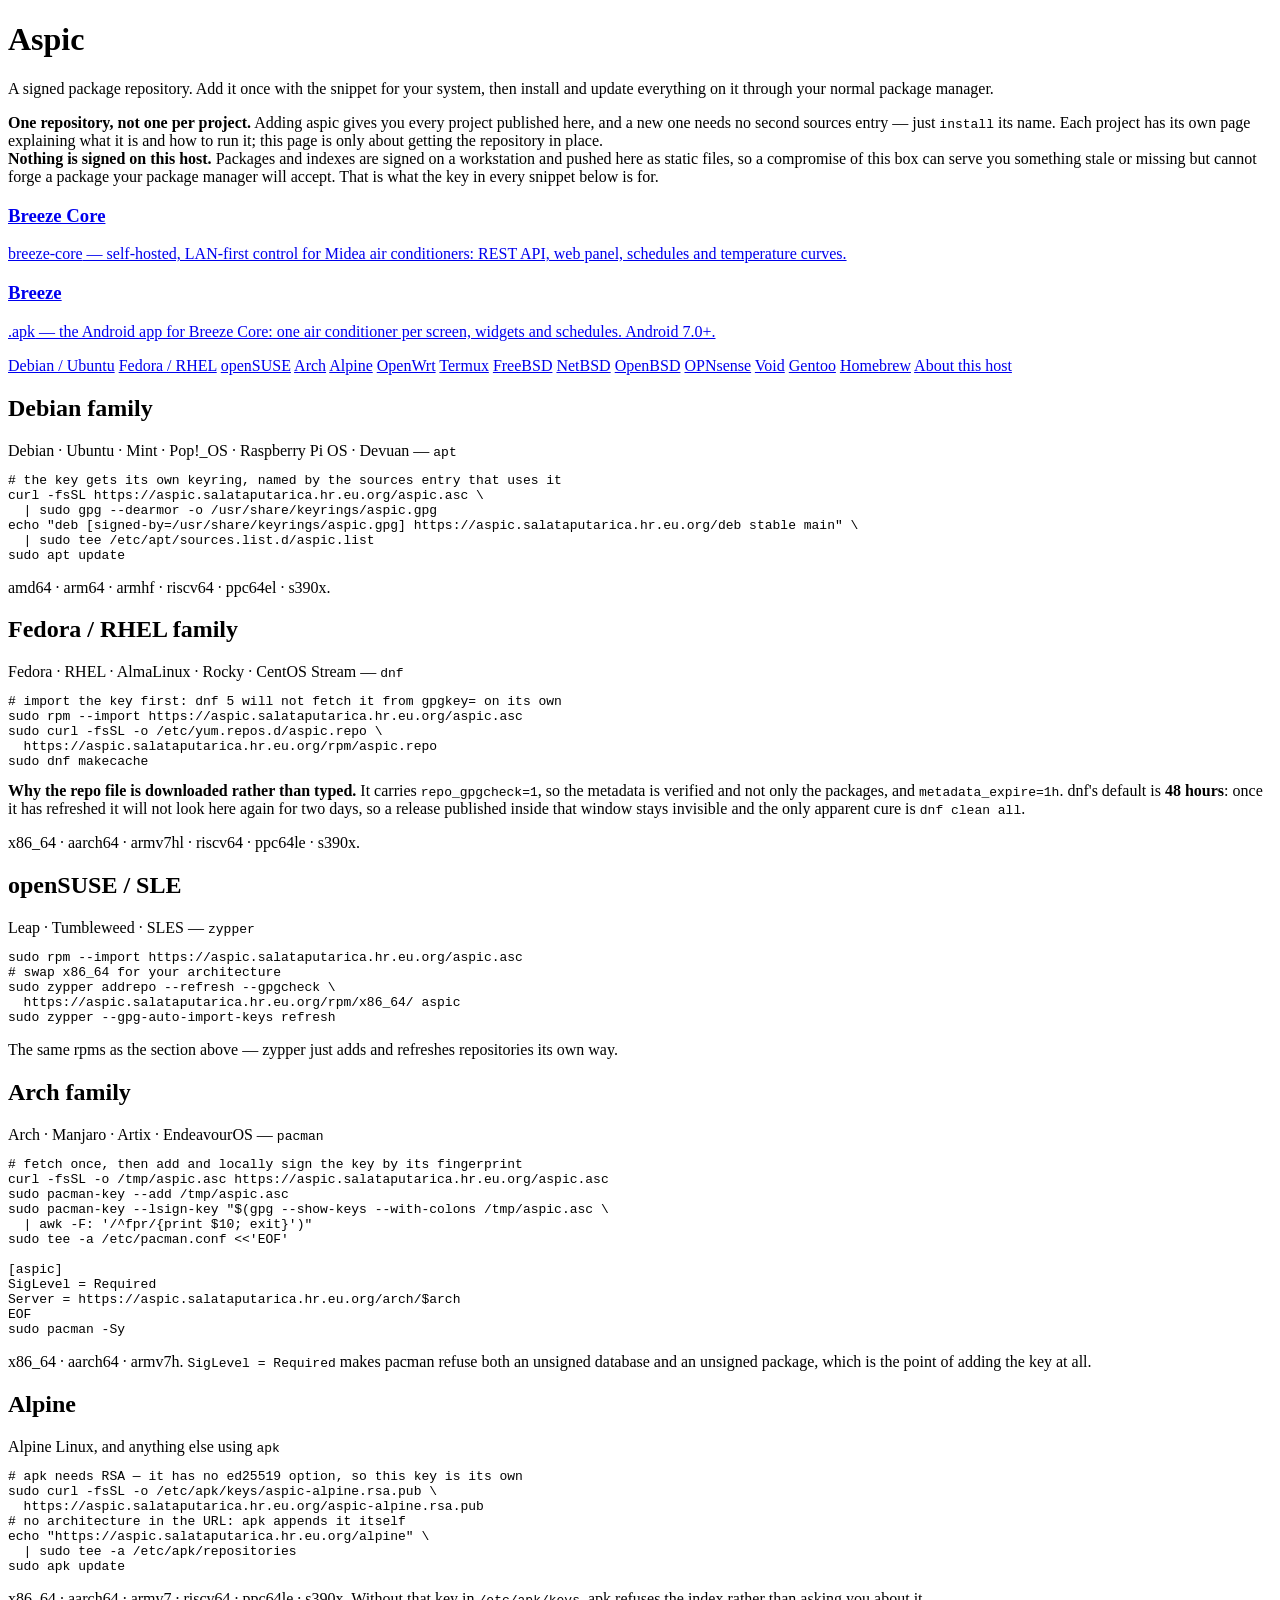
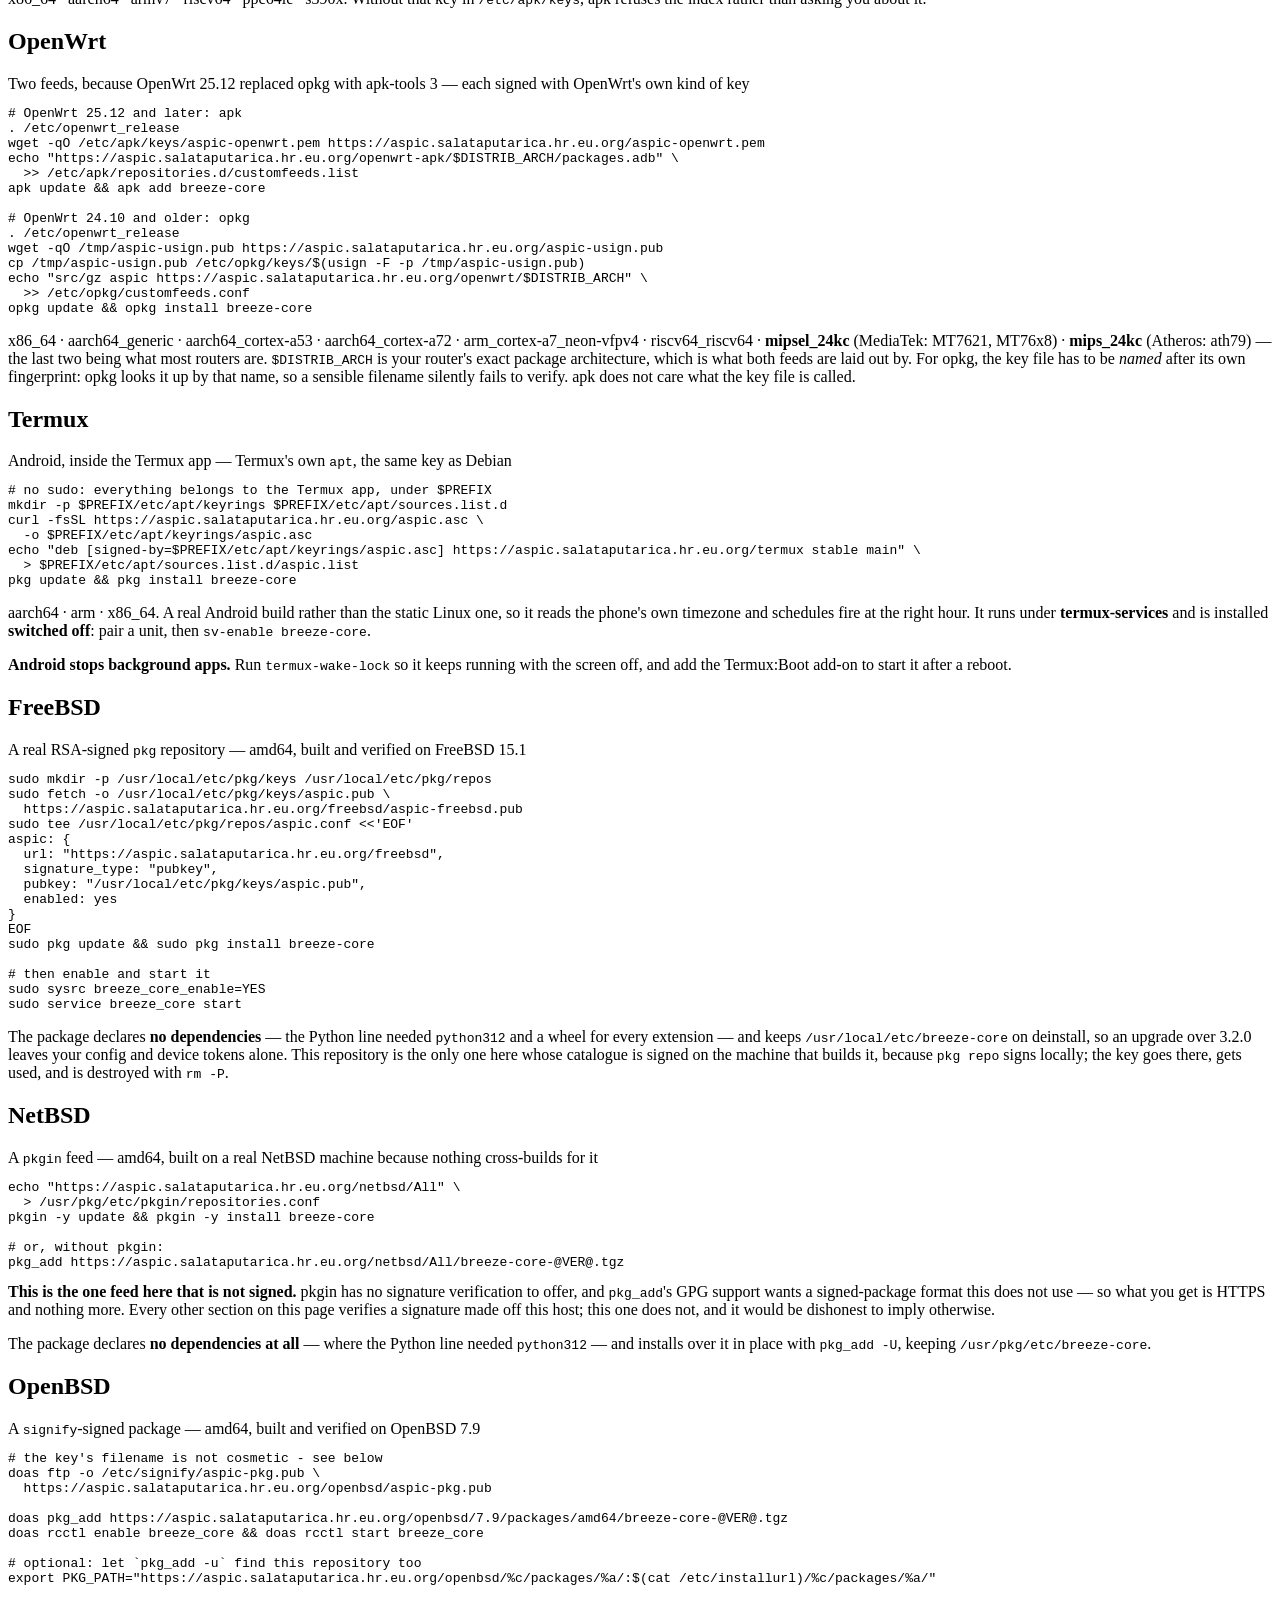
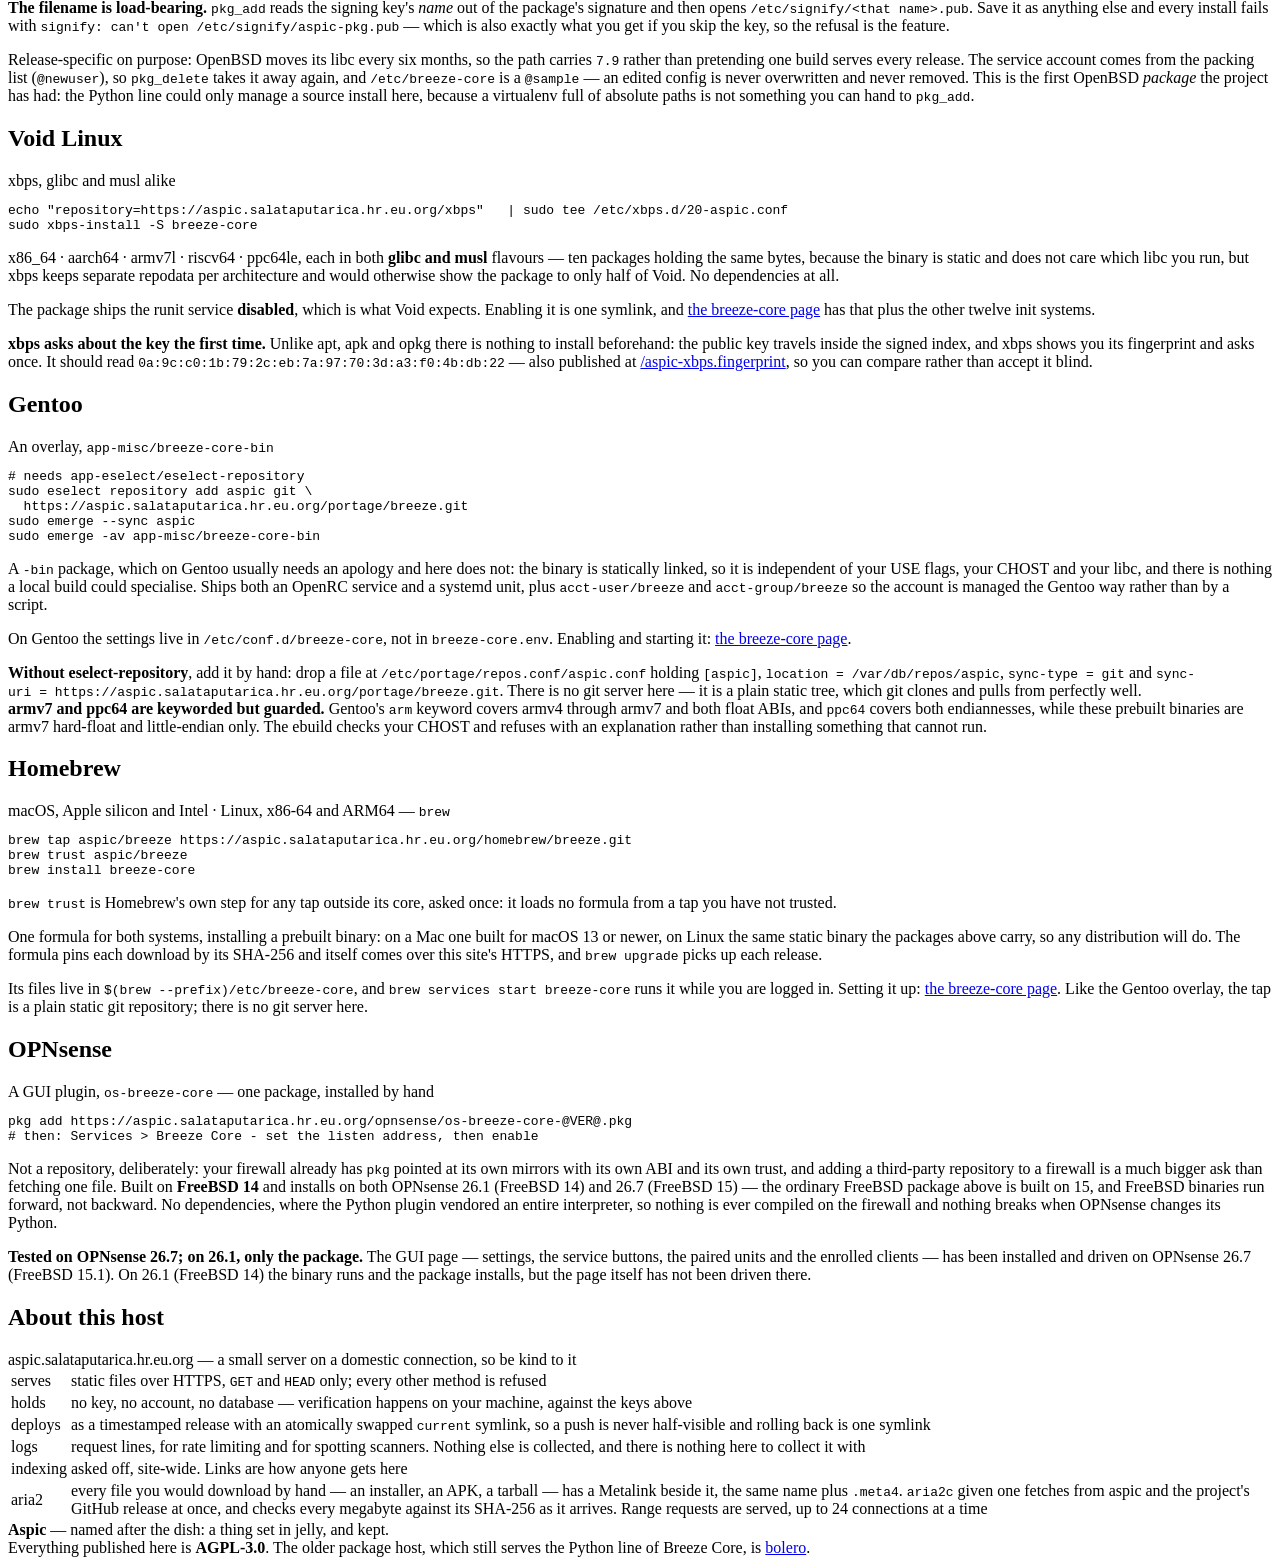
==== commit e0b4d05c: "aspic: a Metalink beside every download, for aria2 Every file people download by hand -- the APK, th" ====
--- a/site/index.html
+++ b/site/index.html
@@ -387,6 +387,12 @@
         collect it with</td></tr>
       <tr><td>indexing</td><td>asked off, site-wide. Links are how anyone gets
         here</td></tr>
+      <tr><td>aria2</td><td>every file you would download by hand — an
+        installer, an APK, a tarball — has a Metalink beside it, the same name
+        plus <code>.meta4</code>. <code>aria2c</code> given one fetches from
+        aspic and the project's GitHub release at once, and checks every
+        megabyte against its SHA-256 as it arrives. Range requests are served,
+        up to 24 connections at a time</td></tr>
     </table>
   </section>
 
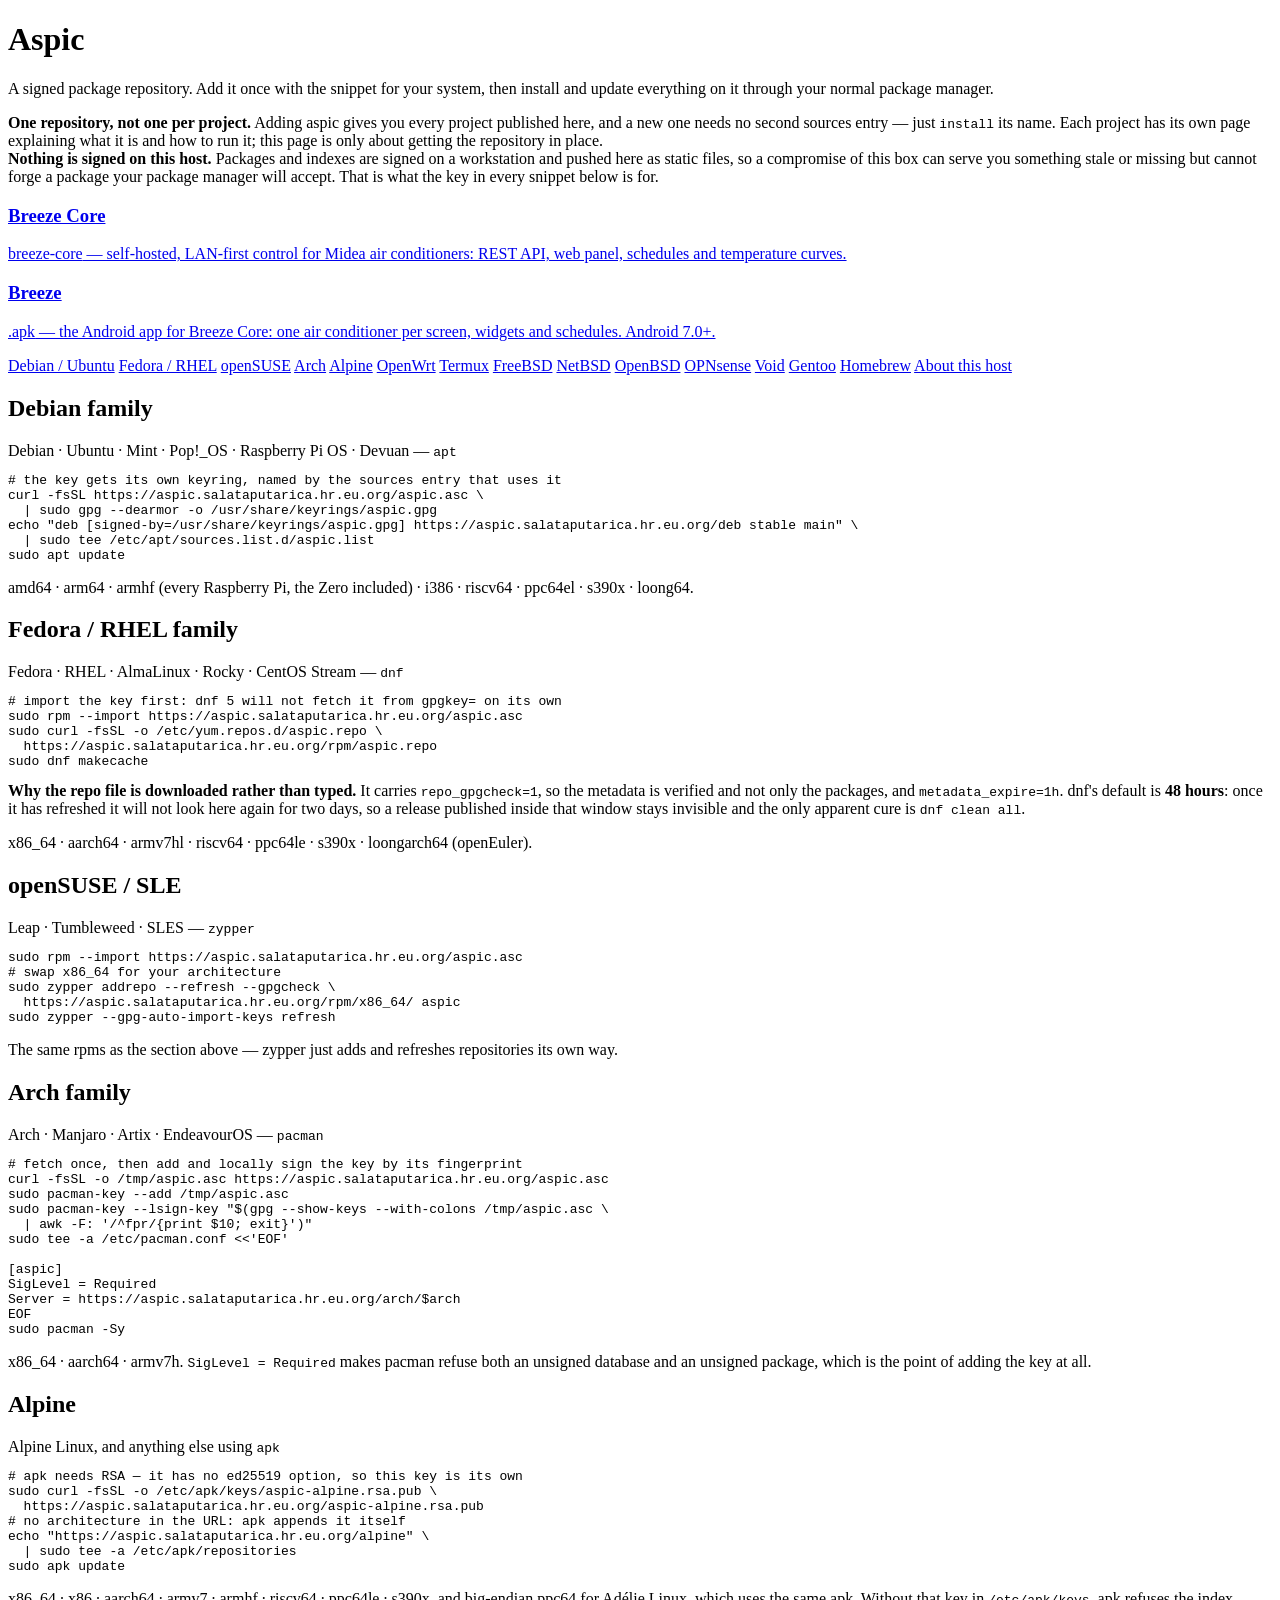
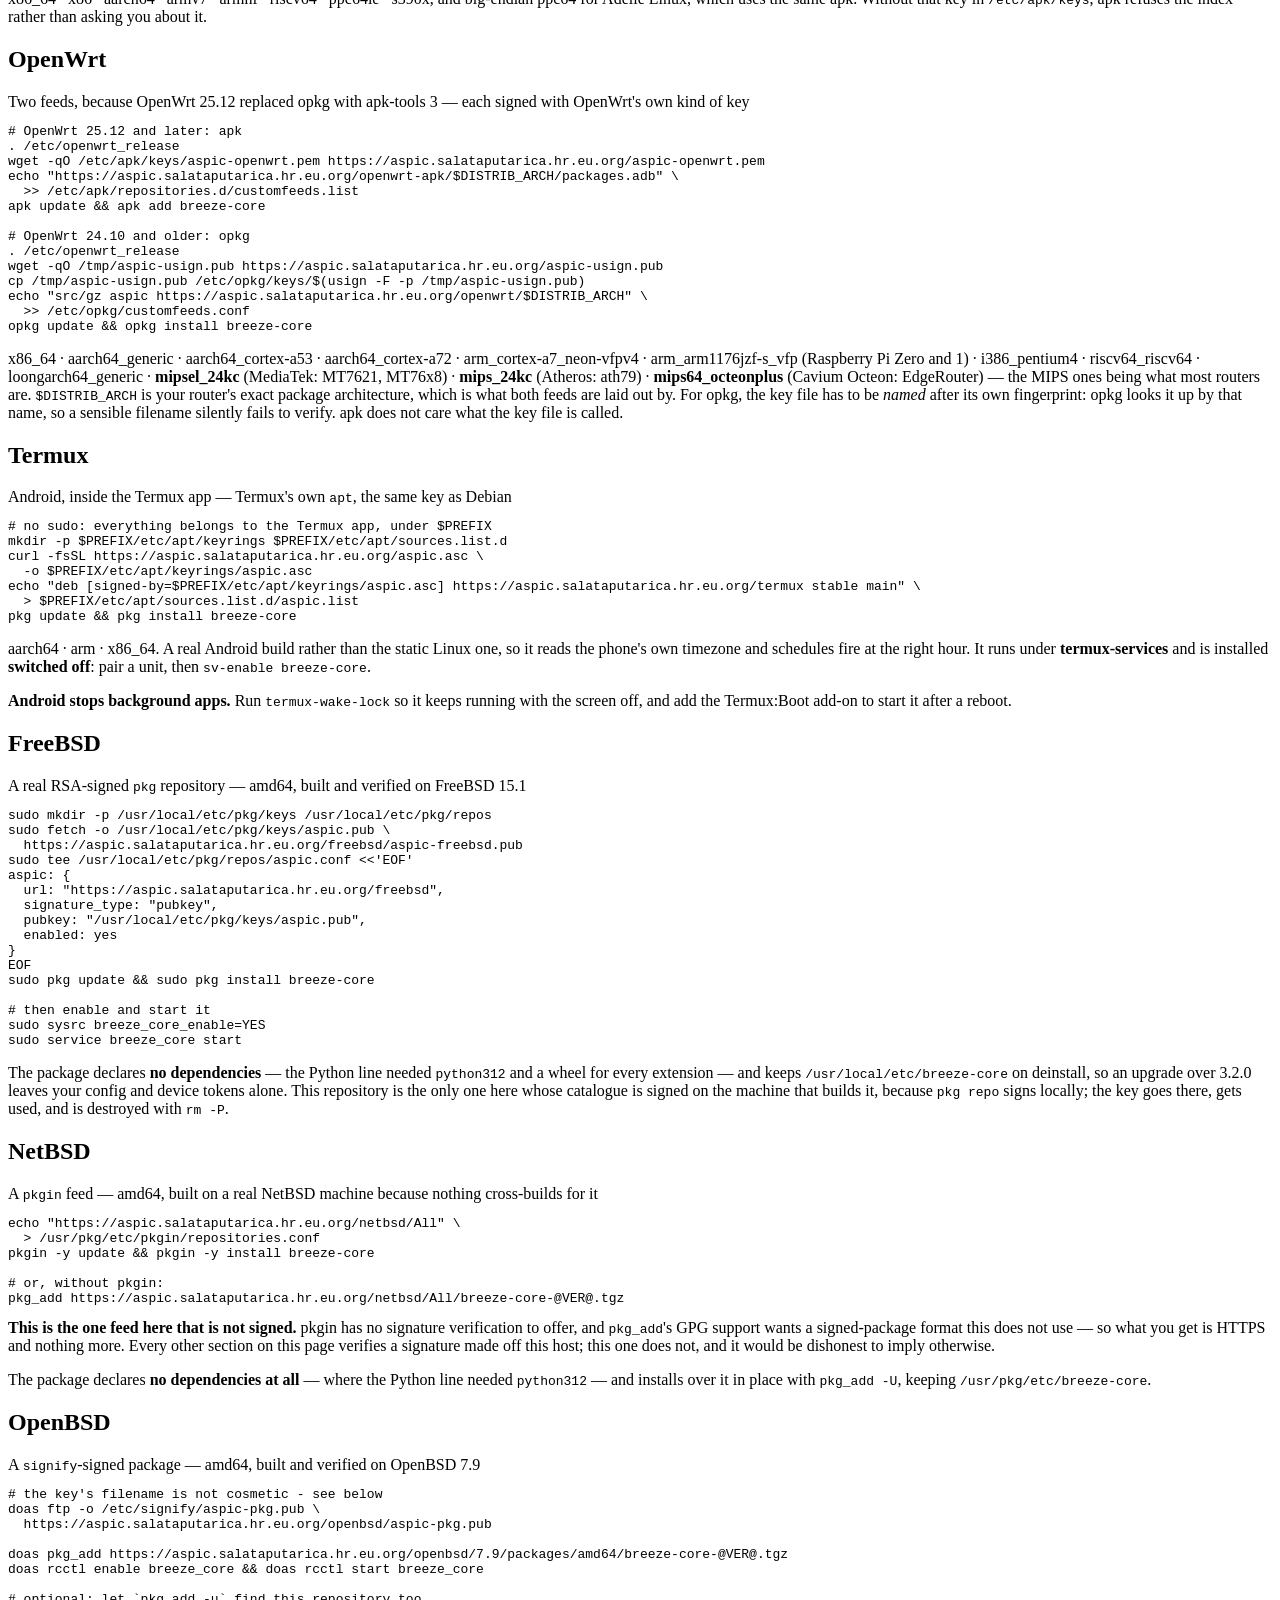
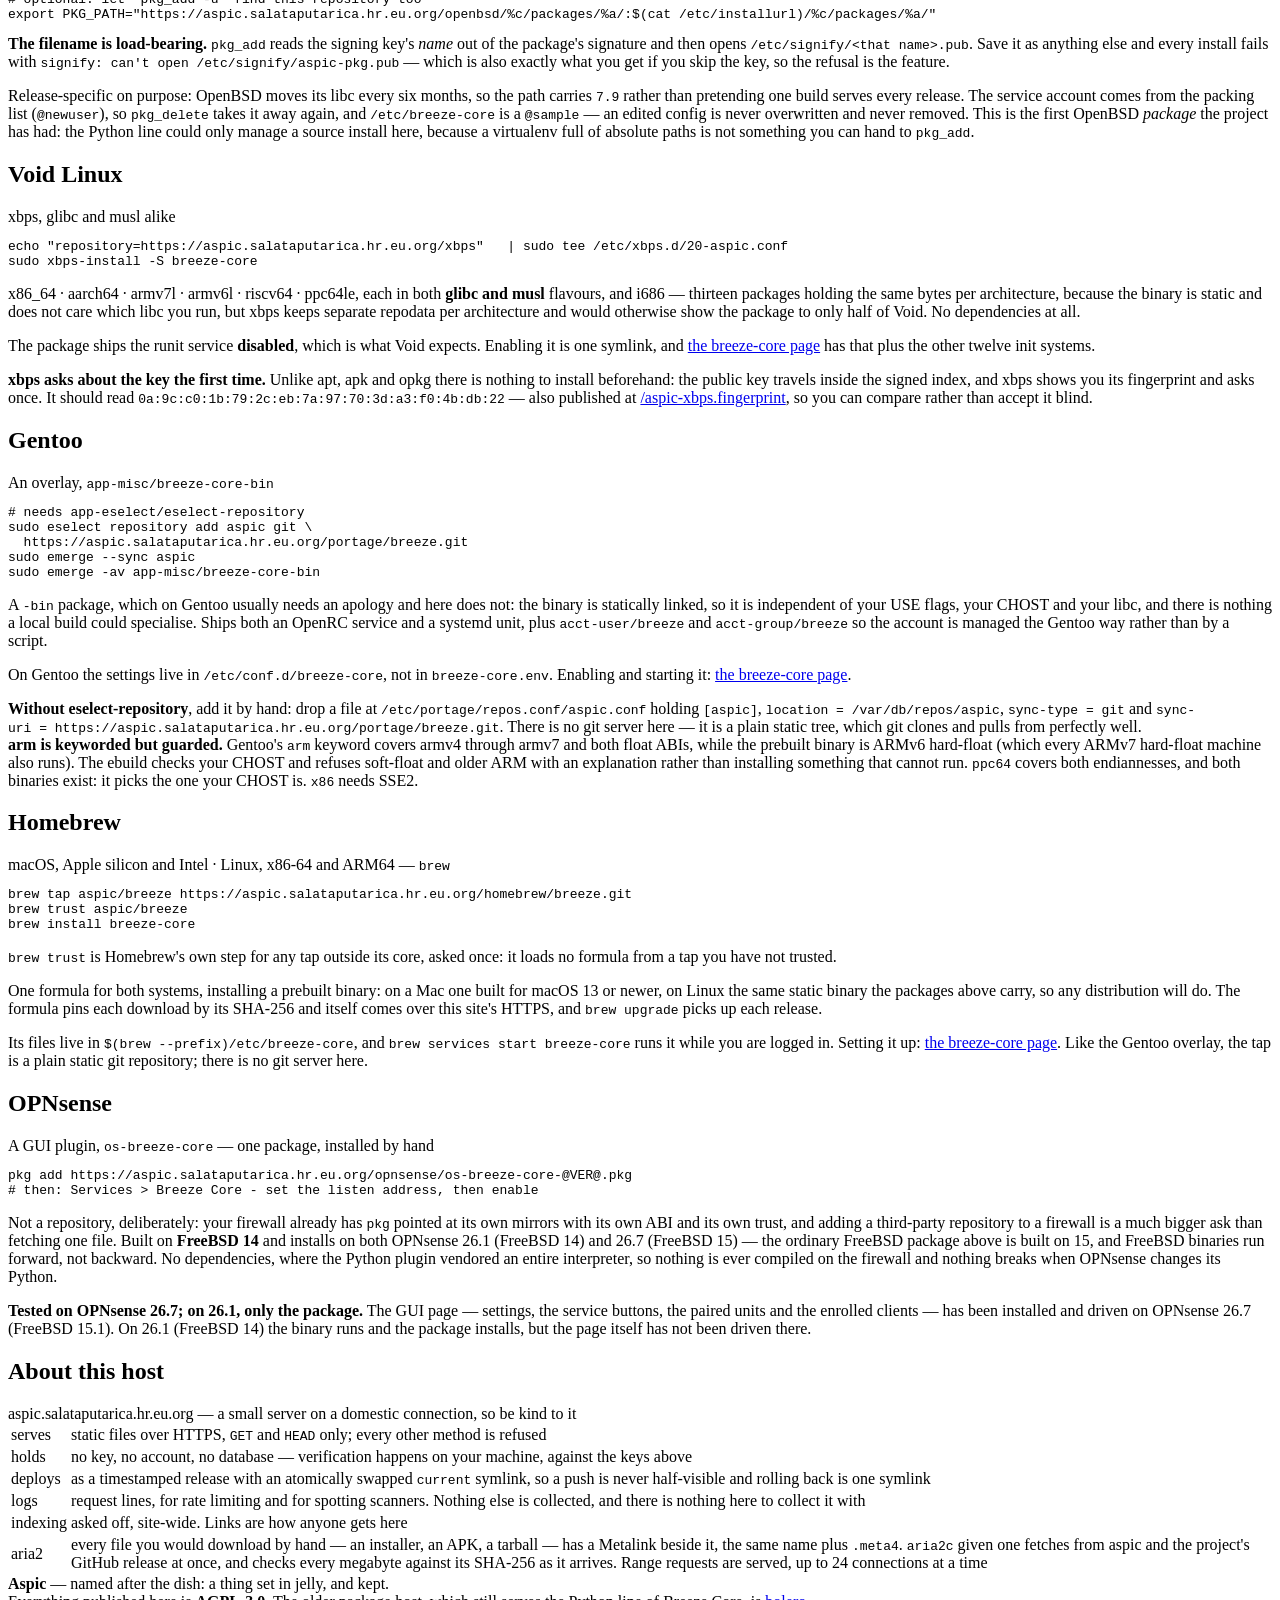
==== commit 05e1950b: "Docs: it runs on 22 targets, and says how each is checked - README: a "Runs on almost anything" sect" ====
--- a/site/index.html
+++ b/site/index.html
@@ -68,7 +68,8 @@
 echo "deb [signed-by=/usr/share/keyrings/aspic.gpg] https://aspic.salataputarica.hr.eu.org/deb stable main" \
   | sudo tee /etc/apt/sources.list.d/aspic.list
 sudo apt update</pre>
-    <p class="dim">amd64 · arm64 · armhf · riscv64 · ppc64el · s390x.</p>
+    <p class="dim">amd64 · arm64 · armhf (every Raspberry Pi, the Zero included) · i386 ·
+      riscv64 · ppc64el · s390x · loong64.</p>
   </section>
 
   <section id="rhel" class="s-rpm">
@@ -86,7 +87,8 @@
       is <b>48 hours</b>: once it has refreshed it will not look here again for
       two days, so a release published inside that window stays invisible and the
       only apparent cure is <code>dnf clean all</code>.</div>
-    <p class="dim">x86_64 · aarch64 · armv7hl · riscv64 · ppc64le · s390x.</p>
+    <p class="dim">x86_64 · aarch64 · armv7hl · riscv64 · ppc64le · s390x · loongarch64
+      (openEuler).</p>
   </section>
 
   <section id="suse" class="s-suse">
@@ -133,7 +135,8 @@
 echo "https://aspic.salataputarica.hr.eu.org/alpine" \
   | sudo tee -a /etc/apk/repositories
 sudo apk update</pre>
-    <p class="dim">x86_64 · aarch64 · armv7 · riscv64 · ppc64le · s390x. Without
+    <p class="dim">x86_64 · x86 · aarch64 · armv7 · armhf · riscv64 · ppc64le · s390x, and
+      big-endian ppc64 for Adélie Linux, which uses the same apk. Without
       that key in <code>/etc/apk/keys</code>, apk refuses the index rather than
       asking you about it.</p>
   </section>
@@ -157,9 +160,11 @@
   &gt;&gt; /etc/opkg/customfeeds.conf
 opkg update &amp;&amp; opkg install breeze-core</pre>
     <p class="dim">x86_64 · aarch64_generic · aarch64_cortex-a53 ·
-      aarch64_cortex-a72 · arm_cortex-a7_neon-vfpv4 · riscv64_riscv64 ·
-      <b>mipsel_24kc</b> (MediaTek: MT7621, MT76x8) · <b>mips_24kc</b> (Atheros:
-      ath79) — the last two being what most routers are. <code>$DISTRIB_ARCH</code>
+      aarch64_cortex-a72 · arm_cortex-a7_neon-vfpv4 · arm_arm1176jzf-s_vfp
+      (Raspberry Pi Zero and 1) · i386_pentium4 · riscv64_riscv64 ·
+      loongarch64_generic · <b>mipsel_24kc</b> (MediaTek: MT7621, MT76x8) ·
+      <b>mips_24kc</b> (Atheros: ath79) · <b>mips64_octeonplus</b> (Cavium
+      Octeon: EdgeRouter) — the MIPS ones being what most routers are. <code>$DISTRIB_ARCH</code>
       is your router's exact package architecture, which is what both feeds are
       laid out by. For opkg, the key file has to be <i>named</i> after its own
       fingerprint: opkg looks it up by that name, so a sensible filename silently
@@ -273,8 +278,9 @@
     <span class="who">xbps, glibc and musl alike</span>
 <pre>echo "repository=https://aspic.salataputarica.hr.eu.org/xbps"   | sudo tee /etc/xbps.d/20-aspic.conf
 sudo xbps-install -S breeze-core</pre>
-    <p class="dim">x86_64 · aarch64 · armv7l · riscv64 · ppc64le, each in both
-      <b>glibc and musl</b> flavours — ten packages holding the same bytes,
+    <p class="dim">x86_64 · aarch64 · armv7l · armv6l · riscv64 · ppc64le, each in
+      both <b>glibc and musl</b> flavours, and i686 — thirteen packages holding
+      the same bytes per architecture,
       because the binary is static and does not care which libc you run, but
       xbps keeps separate repodata per architecture and would otherwise show
       the package to only half of Void. No dependencies at all.</p>
@@ -317,12 +323,14 @@
       <code>sync-uri&nbsp;=&nbsp;https://aspic.salataputarica.hr.eu.org/portage/breeze.git</code>.
       There is no git server here — it is a plain static tree, which git clones
       and pulls from perfectly well.</div>
-    <div class="note warn"><b>armv7 and ppc64 are keyworded but guarded.</b>
+    <div class="note warn"><b>arm is keyworded but guarded.</b>
       Gentoo's <code>arm</code> keyword covers armv4 through armv7 and both
-      float ABIs, and <code>ppc64</code> covers both endiannesses, while these
-      prebuilt binaries are armv7 hard-float and little-endian only. The ebuild
-      checks your CHOST and refuses with an explanation rather than installing
-      something that cannot run.</div>
+      float ABIs, while the prebuilt binary is ARMv6 hard-float (which every
+      ARMv7 hard-float machine also runs). The ebuild checks your CHOST and
+      refuses soft-float and older ARM with an explanation rather than
+      installing something that cannot run. <code>ppc64</code> covers both
+      endiannesses, and both binaries exist: it picks the one your CHOST is.
+      <code>x86</code> needs SSE2.</div>
   </section>
 
   <section id="homebrew" class="s-brew">
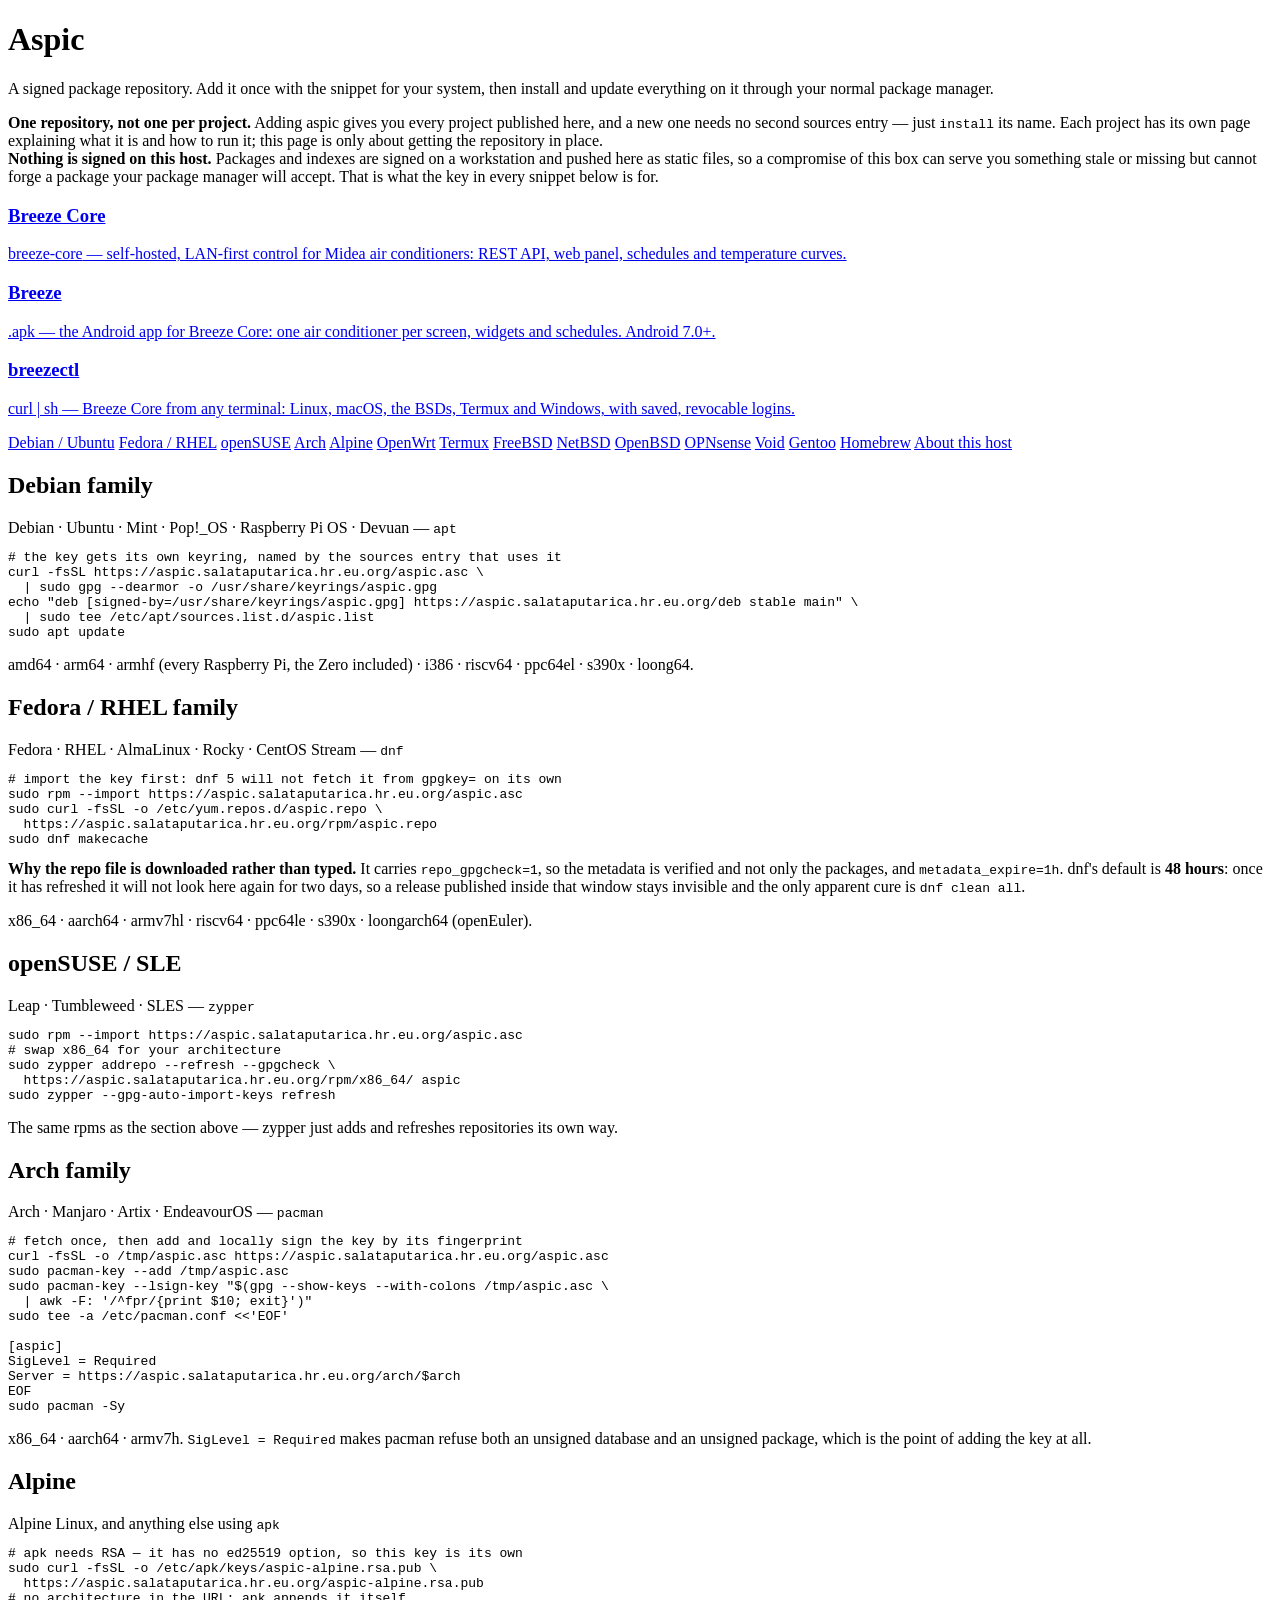
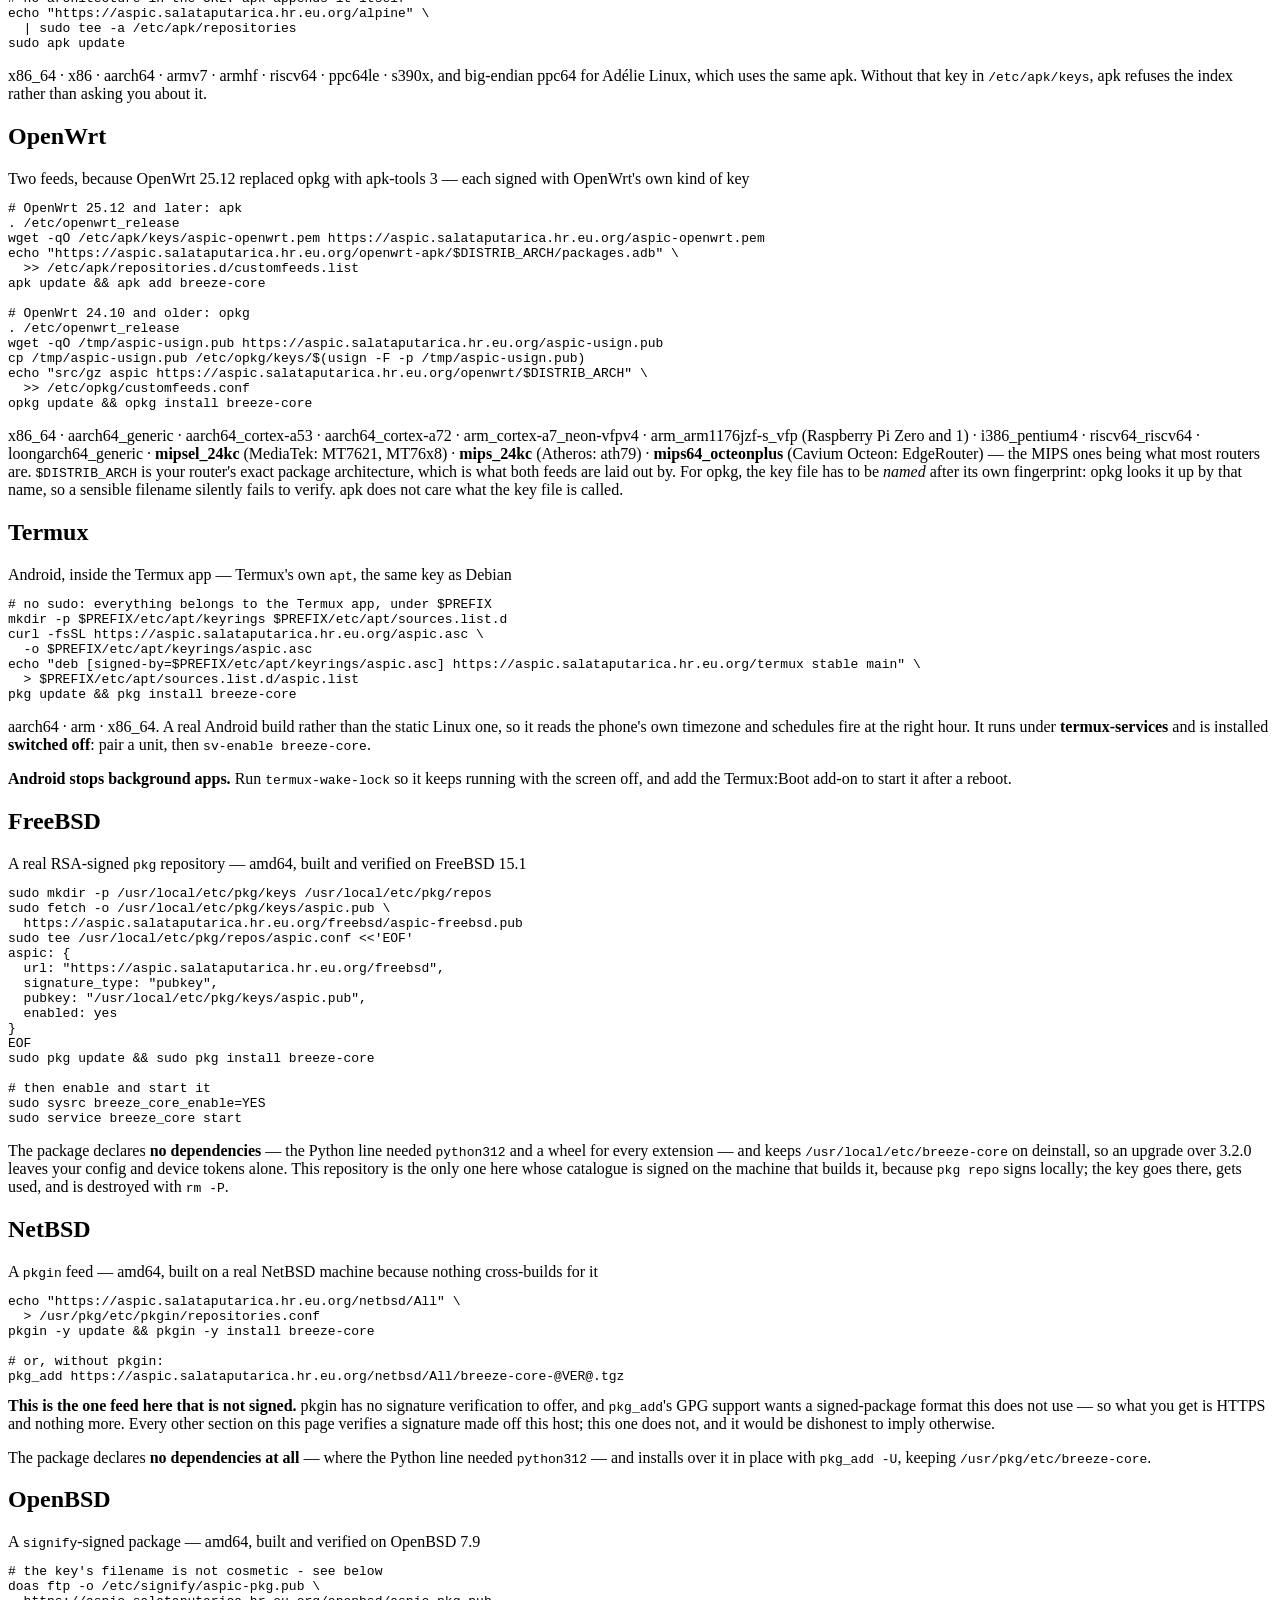
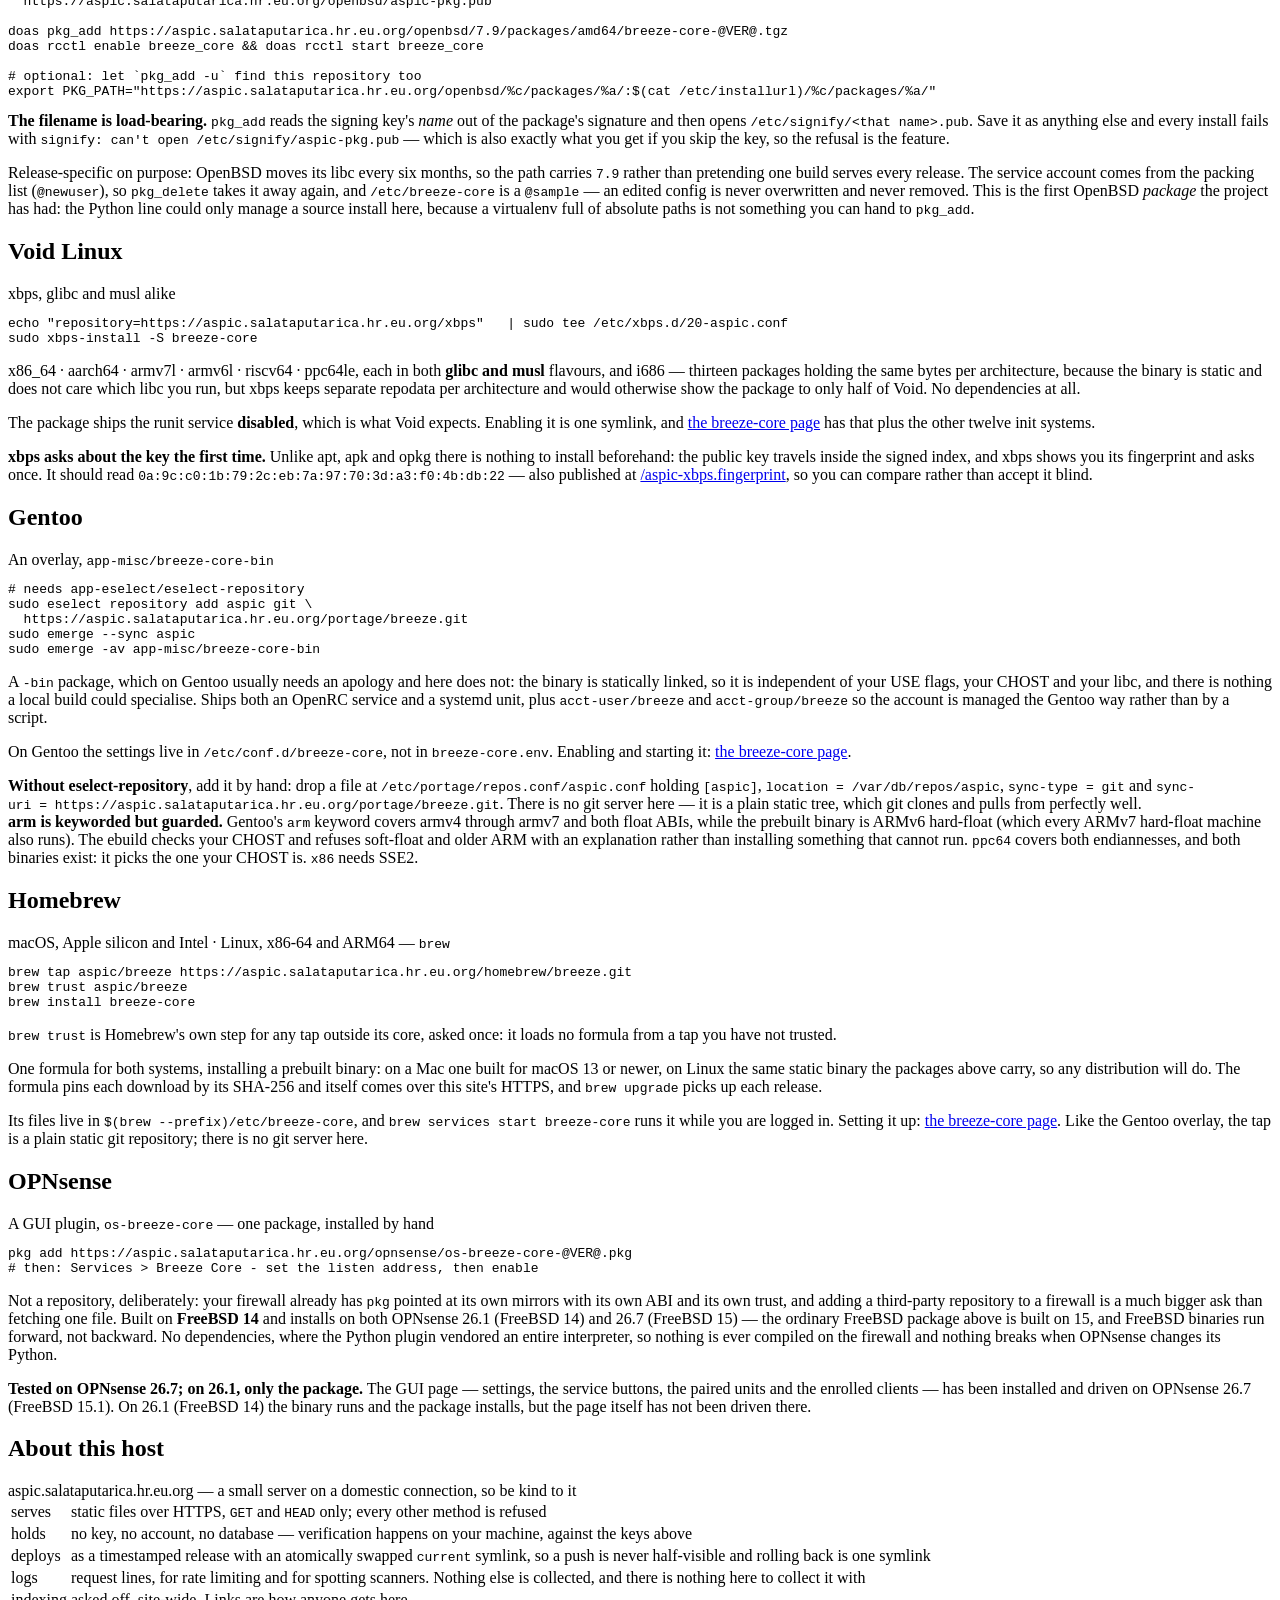
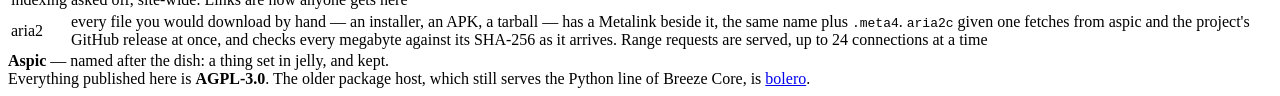
==== commit 6dc0e78b: "aspic: carry breezectl, the terminal client, at /breezectl/ A page, a card on the index, and packagi" ====
--- a/site/index.html
+++ b/site/index.html
@@ -37,6 +37,12 @@
       <h3>Breeze</h3>
       <p><span class="pkg">.apk</span> — the Android app for Breeze Core: one
         air conditioner per screen, widgets and schedules. Android 7.0+.</p>
+    </a>
+    <a class="project s-cli" href="/breezectl/">
+      <h3>breezectl</h3>
+      <p><span class="pkg">curl | sh</span> — Breeze Core from any terminal:
+        Linux, macOS, the BSDs, Termux and Windows, with saved, revocable
+        logins.</p>
     </a>
   </div>
 
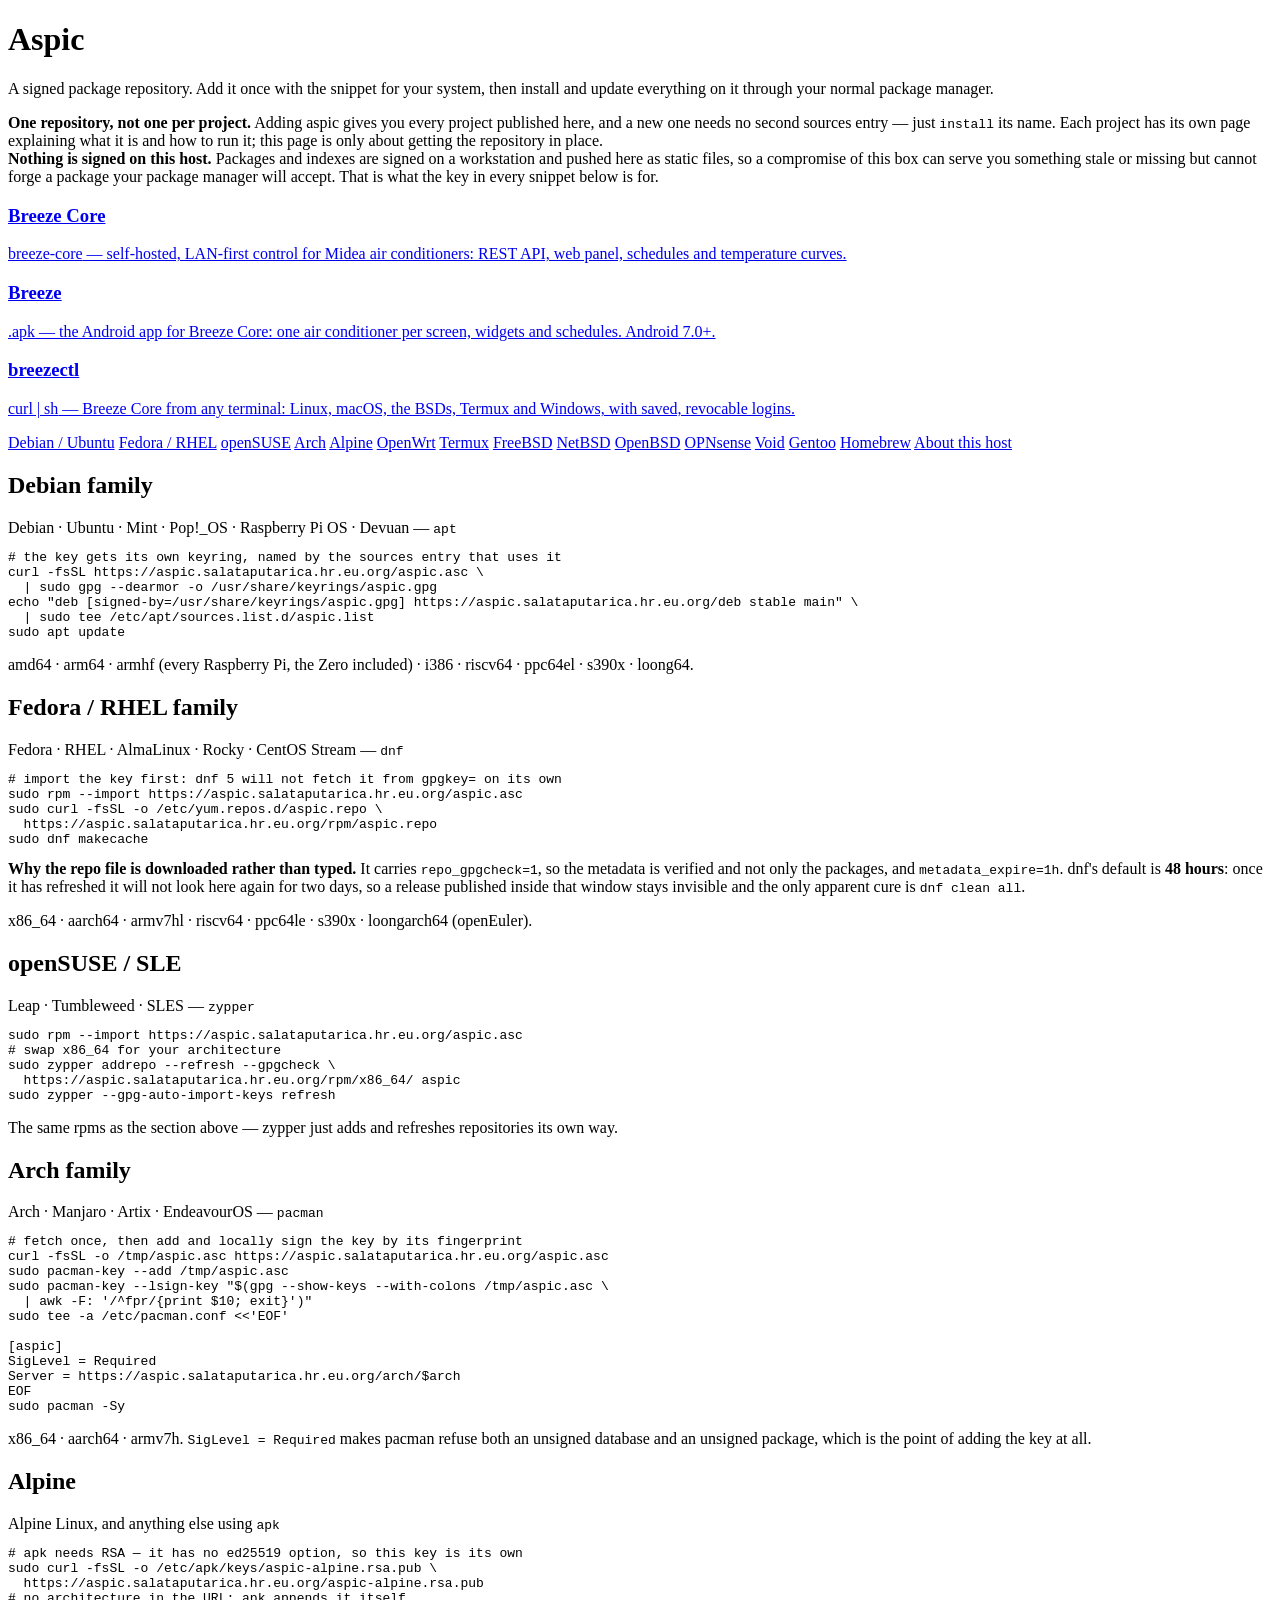
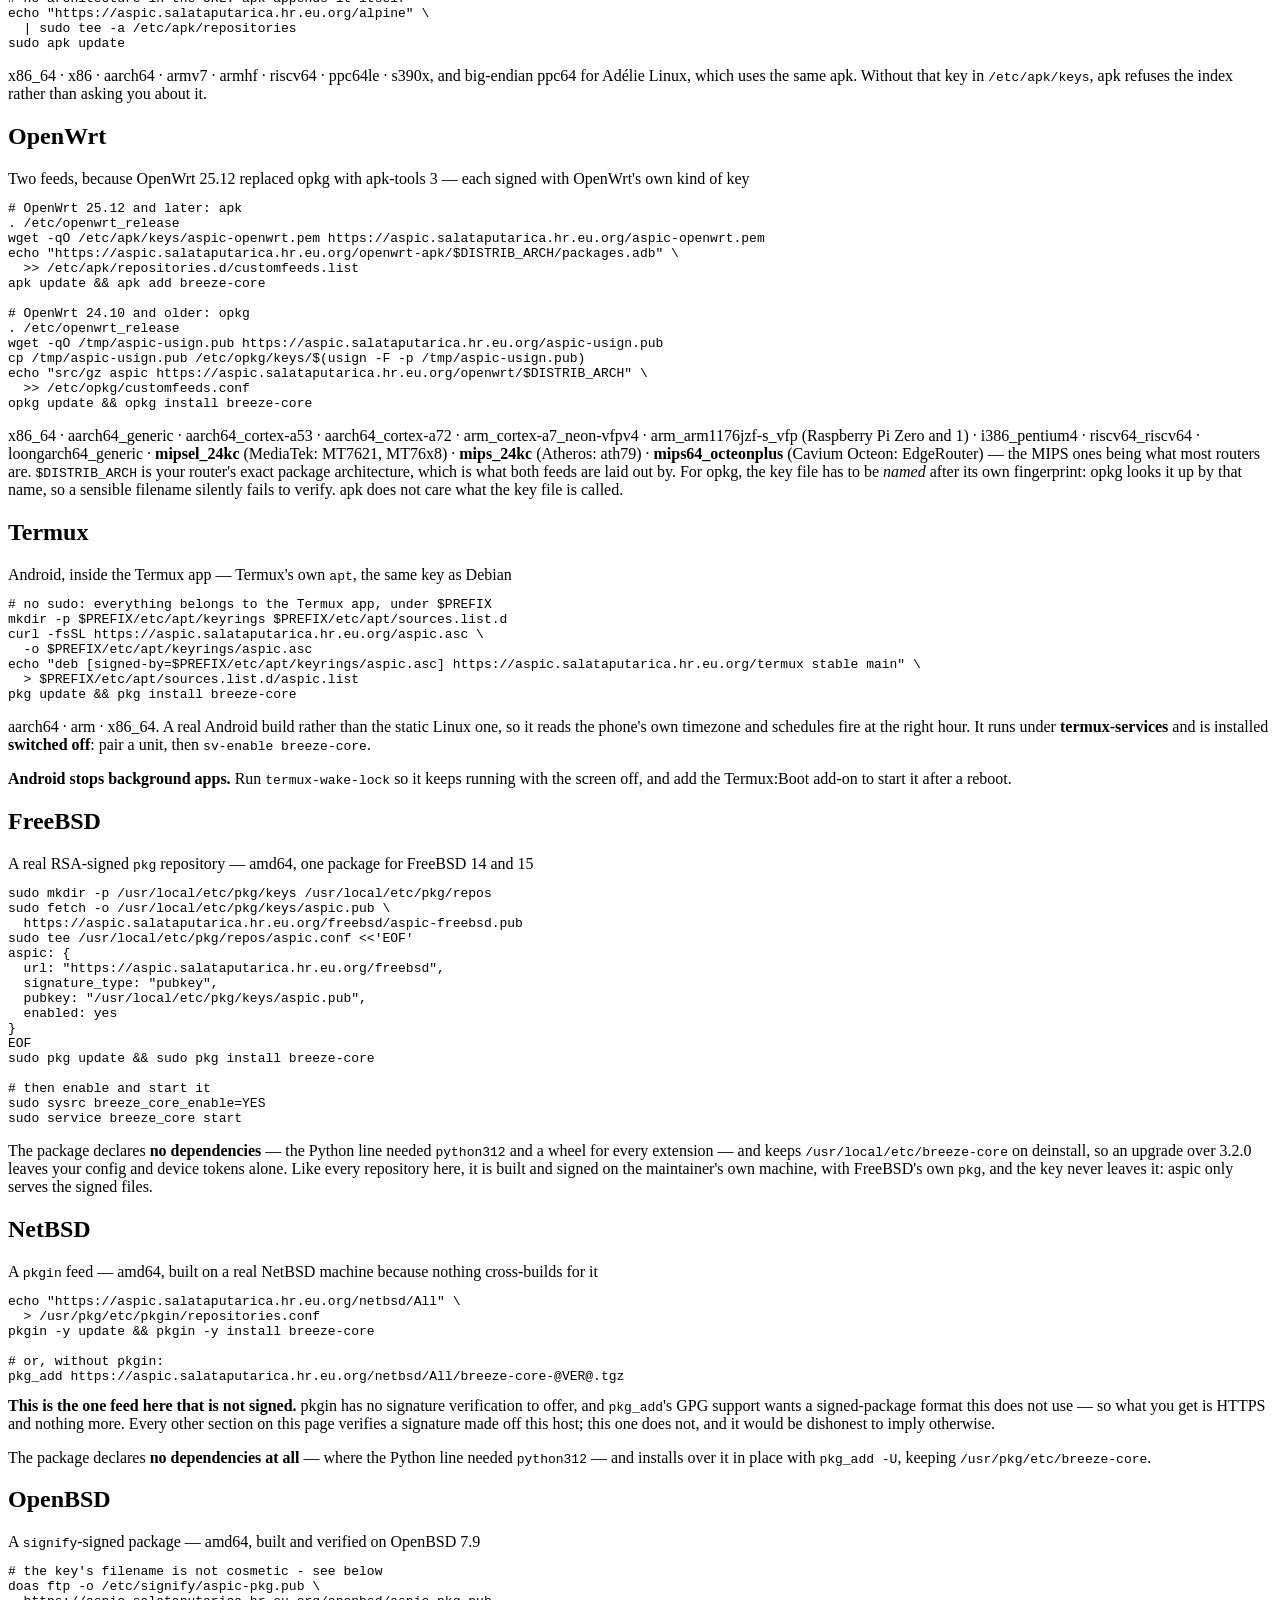
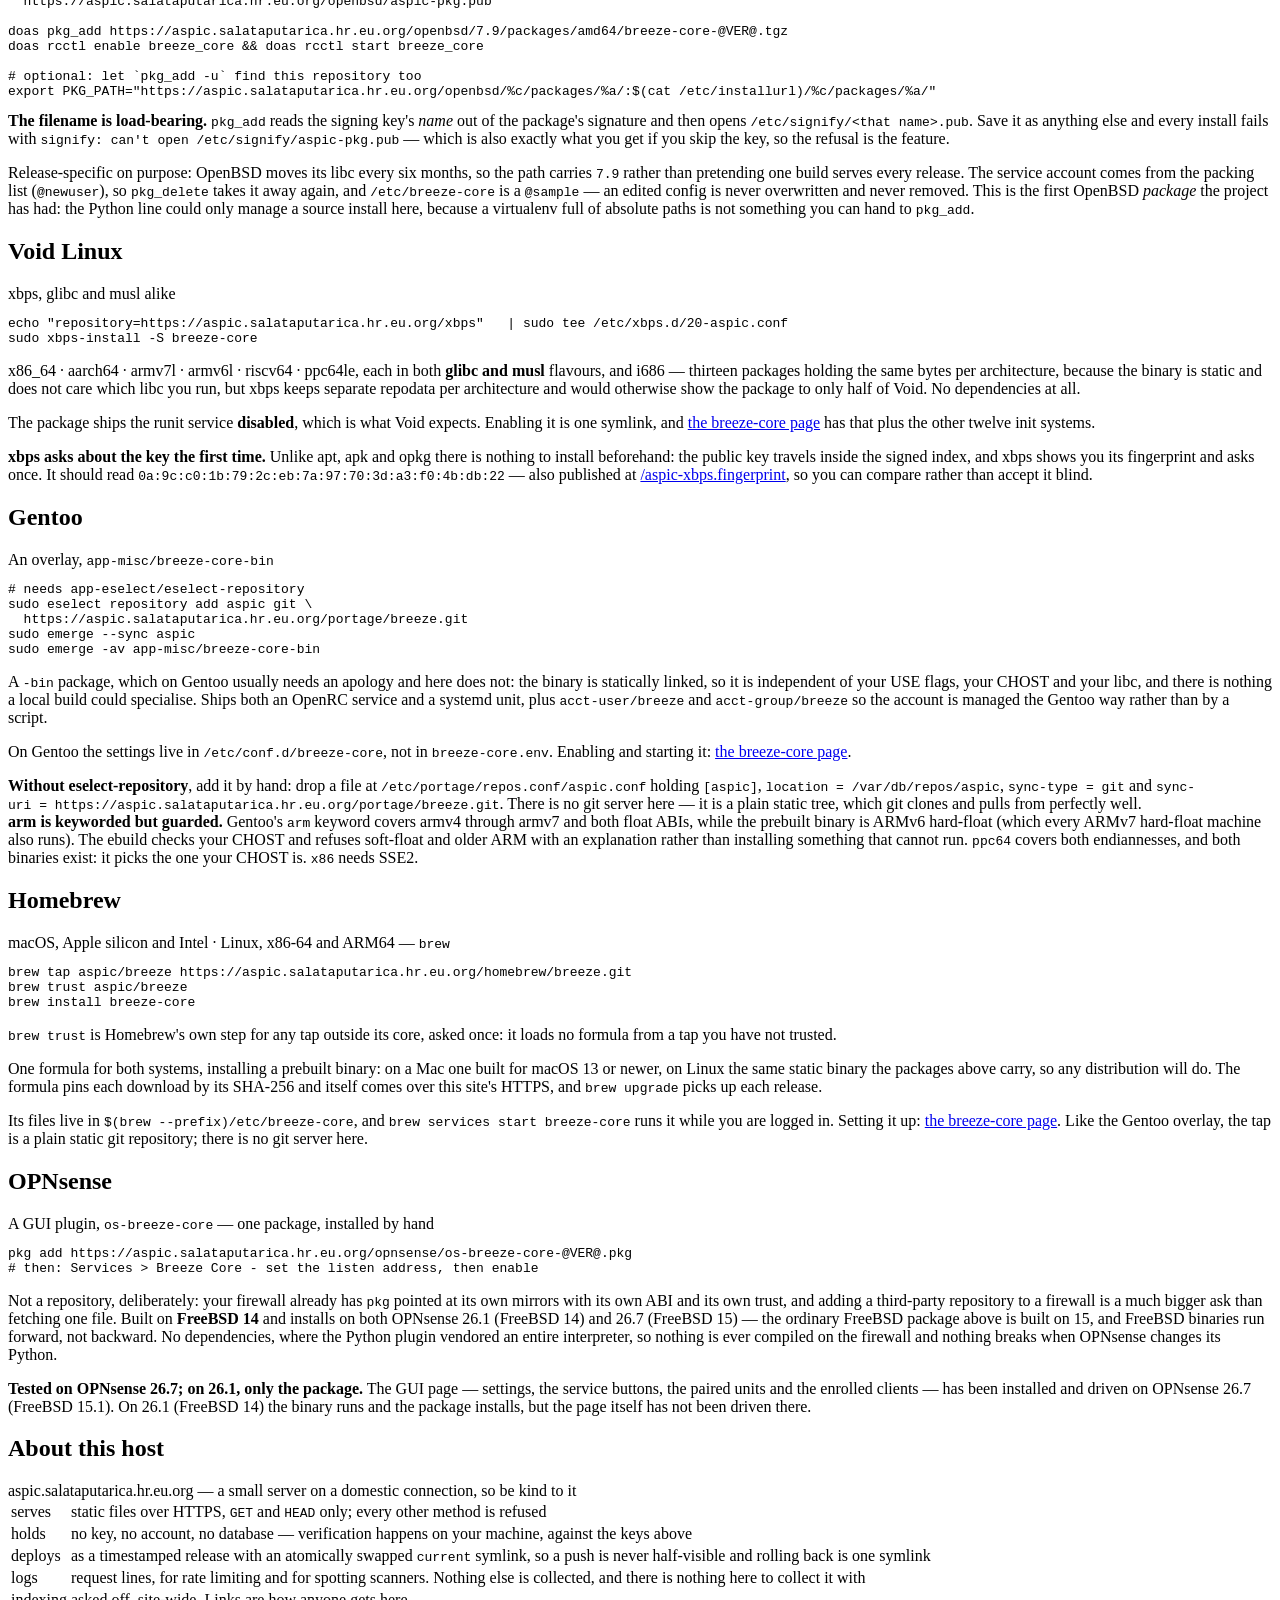
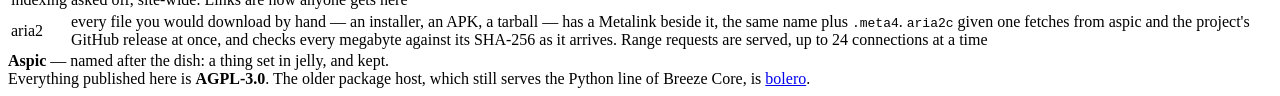
==== commit 6486ceed: "aspic: FreeBSD is one package for 14 and 15, signed on the workstation The FreeBSD section still sai" ====
--- a/site/index.html
+++ b/site/index.html
@@ -200,7 +200,7 @@
   <section id="freebsd" class="s-fbsd">
     <h2>FreeBSD</h2>
     <span class="who">A real RSA-signed <code>pkg</code> repository — amd64,
-      built and verified on FreeBSD&nbsp;15.1</span>
+      one package for FreeBSD&nbsp;14 and&nbsp;15</span>
 <pre>sudo mkdir -p /usr/local/etc/pkg/keys /usr/local/etc/pkg/repos
 sudo fetch -o /usr/local/etc/pkg/keys/aspic.pub \
   https://aspic.salataputarica.hr.eu.org/freebsd/aspic-freebsd.pub
@@ -220,10 +220,10 @@
     <p class="dim">The package declares <b>no dependencies</b> — the Python line
       needed <code>python312</code> and a wheel for every extension — and keeps
       <code>/usr/local/etc/breeze-core</code> on deinstall, so an upgrade over
-      3.2.0 leaves your config and device tokens alone. This repository is the
-      only one here whose catalogue is signed on the machine that builds it,
-      because <code>pkg repo</code> signs locally; the key goes there, gets used,
-      and is destroyed with <code>rm -P</code>.</p>
+      3.2.0 leaves your config and device tokens alone. Like every repository
+      here, it is built and signed on the maintainer's own machine, with
+      FreeBSD's own <code>pkg</code>, and the key never leaves it: aspic only
+      serves the signed files.</p>
   </section>
 
   <section id="netbsd" class="s-nbsd">
